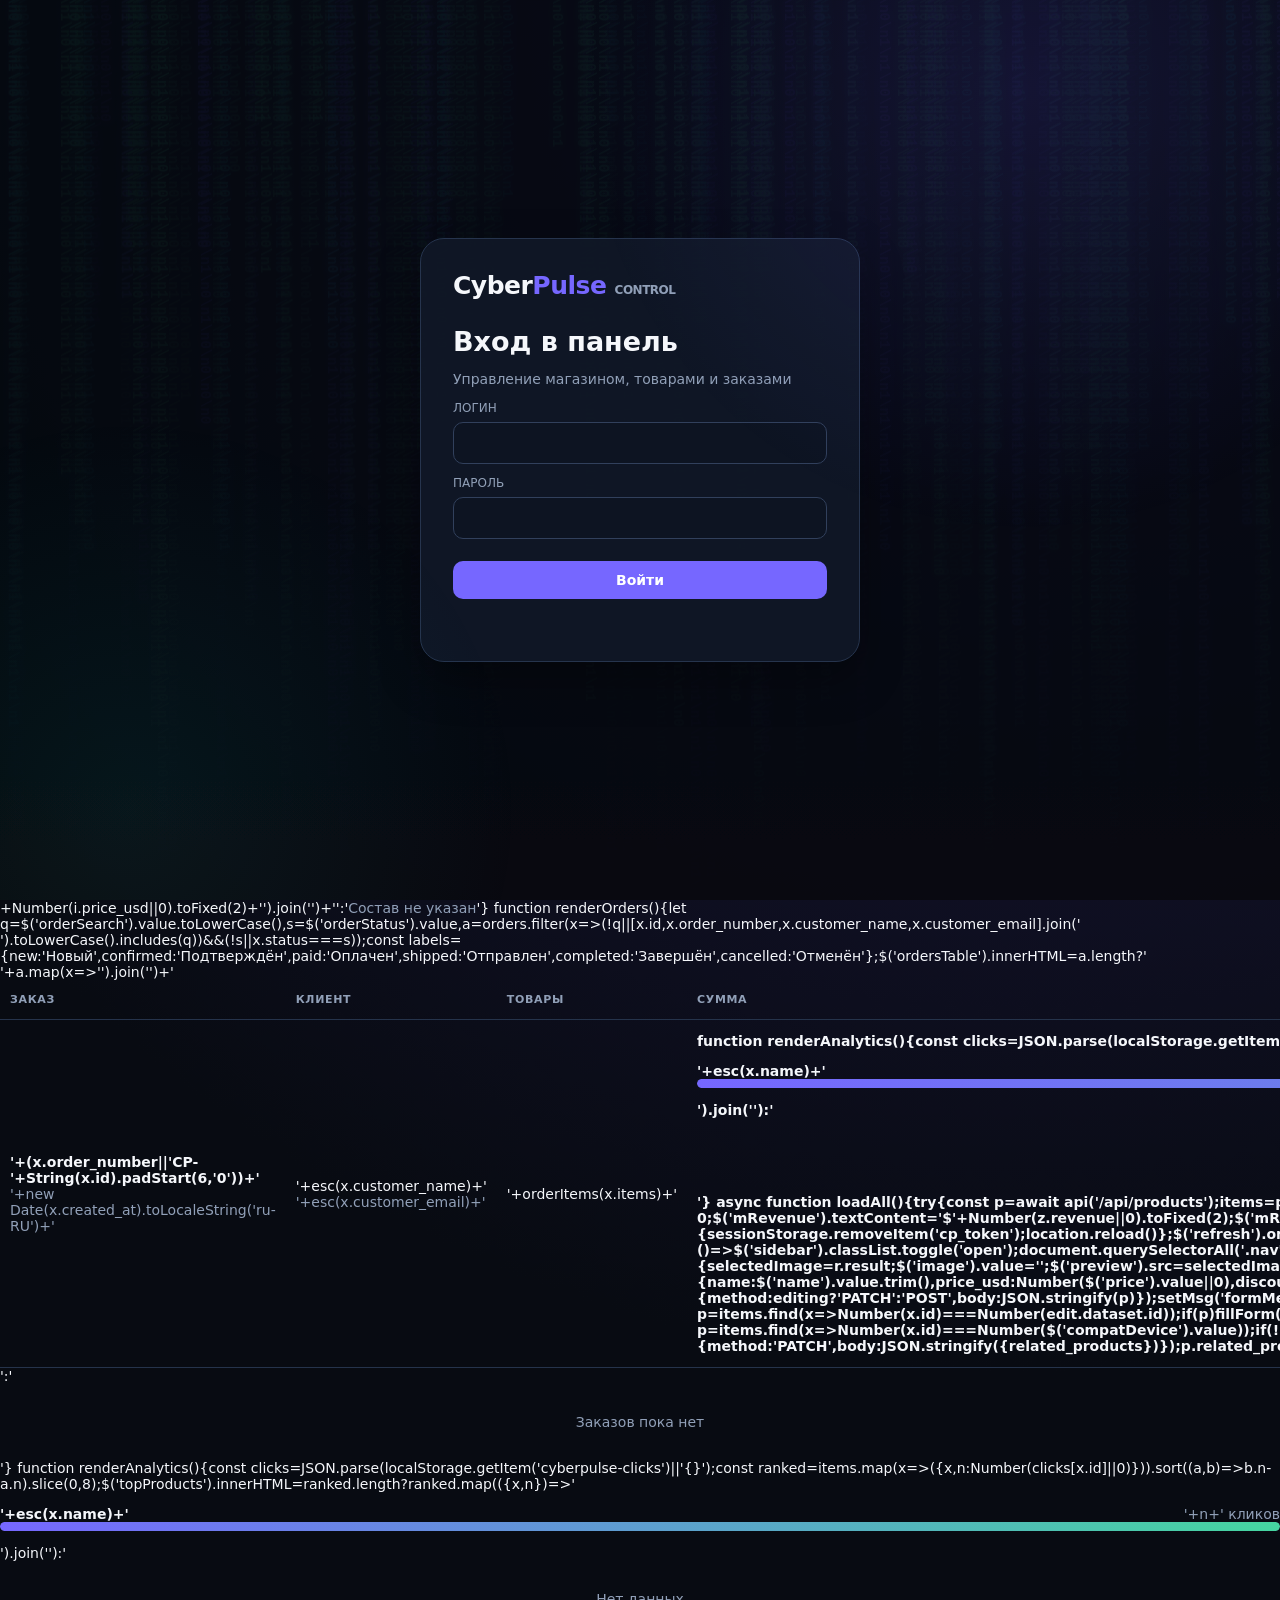
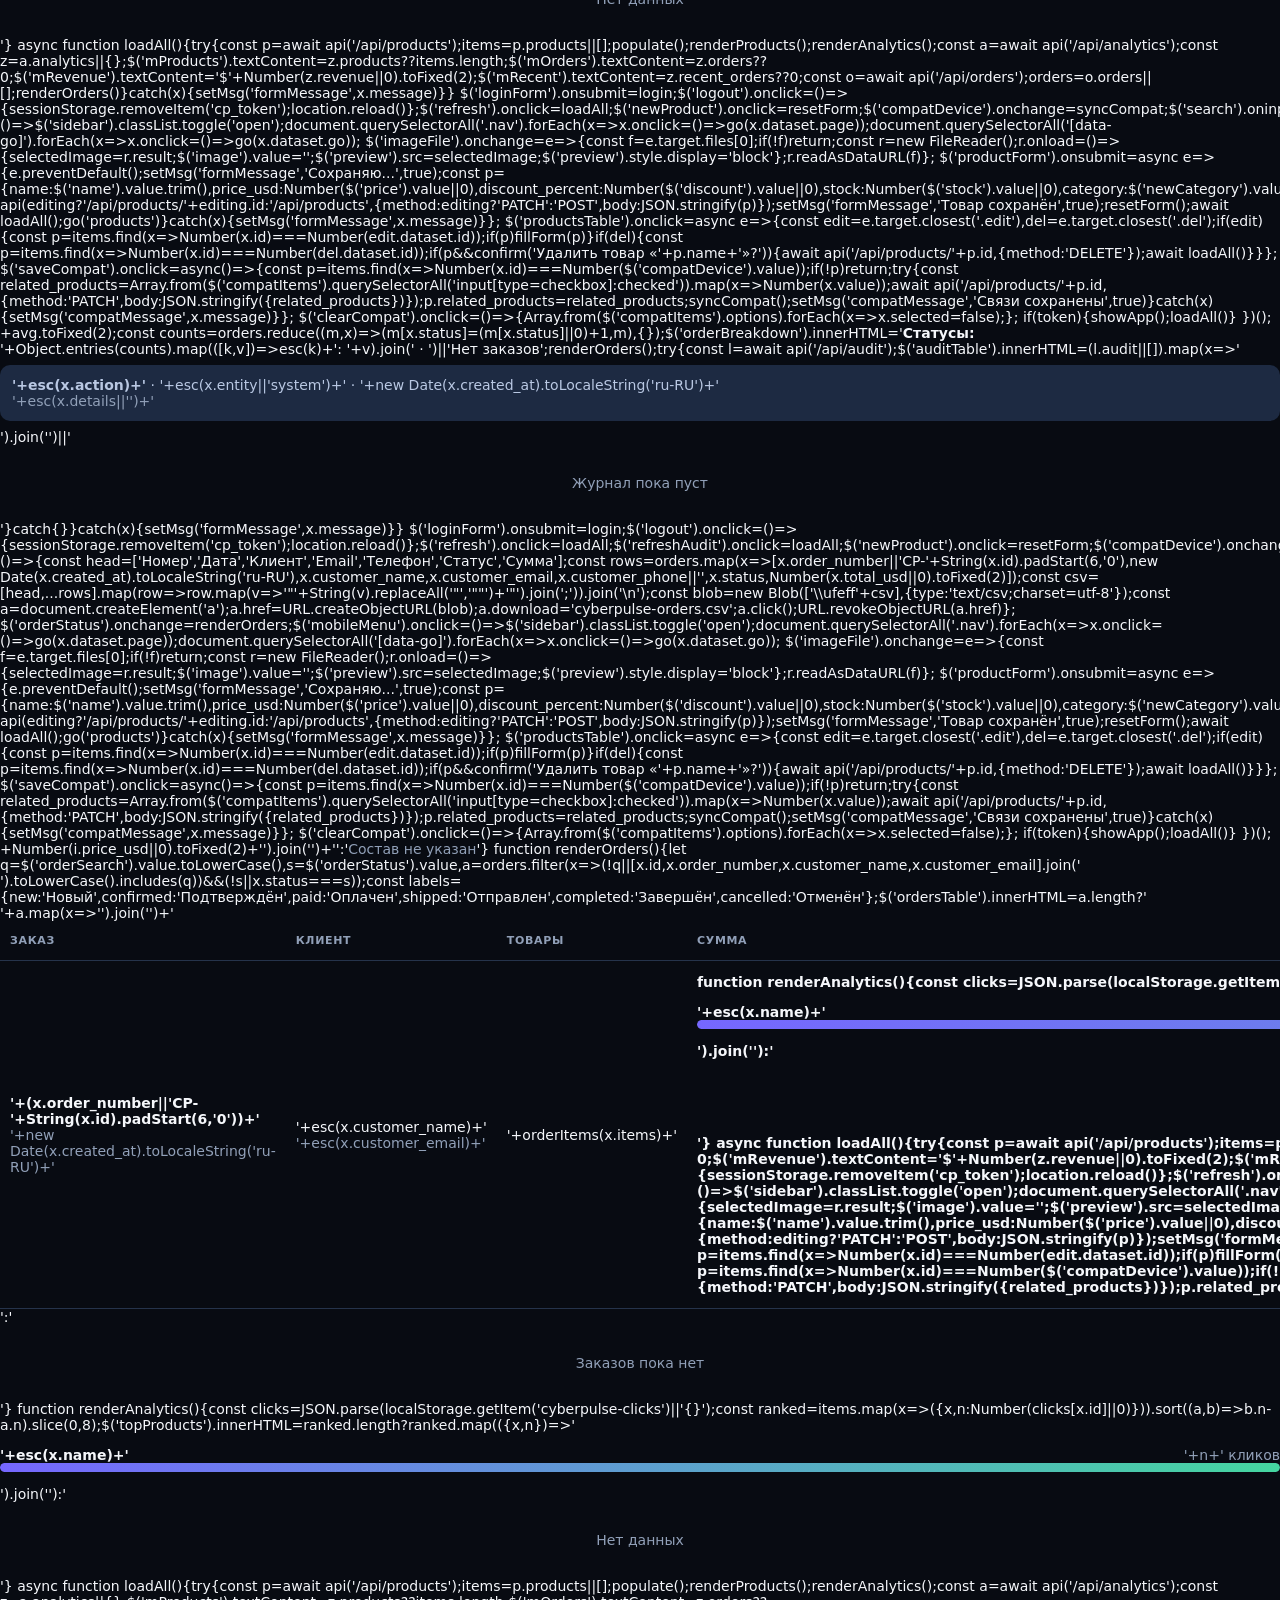
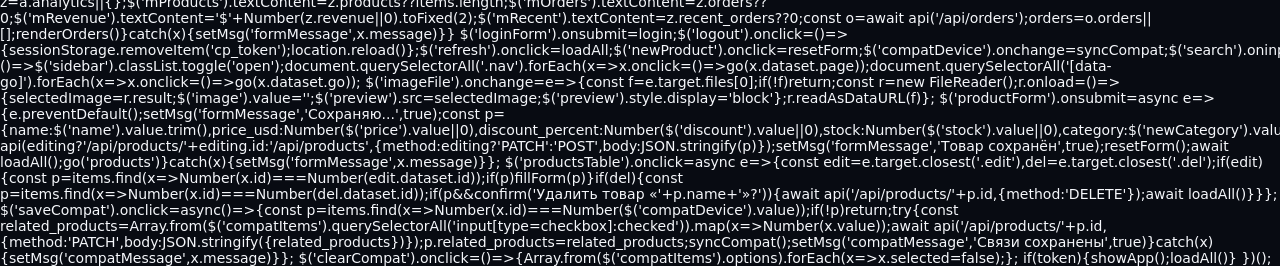
==== admin.html @ d388c34c "Add order analytics to admin dashboard" ====
<!doctype html>
<html lang="ru"><head><meta charset="utf-8"><meta name="viewport" content="width=device-width,initial-scale=1"><title>CyberPulse — панель управления</title>
<style>.modal{position:fixed;inset:0;background:#0009;display:grid;place-items:center;padding:20px;z-index:50}.modal.hidden{display:none}.modal-card{width:min(680px,100%);max-height:90vh;overflow:auto;background:var(--panel);border:1px solid var(--line);border-radius:18px;padding:24px;box-shadow:var(--shadow)}.modal-close{float:right;background:var(--panel2);color:var(--text);padding:9px 14px;border-radius:9px}.detail-grid{display:grid;grid-template-columns:repeat(2,minmax(0,1fr));gap:12px}.detail-box{background:var(--panel2);padding:12px;border-radius:10px}.detail-box small{display:block;color:var(--muted);margin-bottom:4px}@media(max-width:600px){.detail-grid{grid-template-columns:1fr}}
:root{--bg:#080b12;--panel:#111827;--panel2:#172136;--line:#26344d;--text:#f5f7fb;--muted:#91a0b8;--brand:#7667ff;--green:#41d39b;--red:#ff647c;--shadow:0 18px 45px #0005}
*{box-sizing:border-box}body{margin:0;background:radial-gradient(circle at 80% 0,#1c1740 0,#080b12 38%);color:var(--text);font:14px Inter,system-ui,Arial,sans-serif}button,input,select,textarea{font:inherit}button{cursor:pointer;border:0}.hidden{display:none!important}.muted{color:var(--muted)}
.login{min-height:100vh;display:grid;place-items:center;padding:20px}.login-card{width:min(440px,100%);background:#111827eF;border:1px solid var(--line);border-radius:24px;padding:32px;box-shadow:var(--shadow)}.brand{font-size:25px;font-weight:800;letter-spacing:-.5px}.brand span{color:var(--brand)}.login-card h1{margin:26px 0 8px;font-size:27px}.field{display:grid;gap:7px;margin:12px 0}.field label{font-size:12px;color:var(--muted)}input,select,textarea{width:100%;background:#0d1422;color:var(--text);border:1px solid #31405c;border-radius:10px;padding:12px;outline:0}textarea{min-height:110px;resize:vertical}input:focus,select:focus,textarea:focus{border-color:var(--brand);box-shadow:0 0 0 3px #7667ff22}.btn{padding:11px 15px;border-radius:10px;background:var(--brand);color:#fff;font-weight:700}.btn.secondary{background:#26344d}.btn.danger{background:#7a2941}.btn.success{background:#18734f}.error{color:#ff9aaa;min-height:22px;margin-top:8px}
.app{display:flex;min-height:100vh}.sidebar{width:250px;background:#0c121e;border-right:1px solid var(--line);padding:22px 14px;position:fixed;inset:0 auto 0 0;z-index:10}.side-brand{padding:5px 12px 25px}.side-nav{display:grid;gap:6px}.nav{width:100%;text-align:left;padding:12px 14px;border-radius:10px;background:transparent;color:#aab6c9}.nav:hover,.nav.active{background:#25214d;color:#fff}.nav small{display:block;color:#71809a;margin-top:2px}.side-bottom{position:absolute;bottom:20px;left:14px;right:14px}.content{margin-left:250px;width:calc(100% - 250px);padding:28px;max-width:1600px}.topbar{display:flex;justify-content:space-between;align-items:center;gap:15px;margin-bottom:25px}.topbar h1{margin:0;font-size:28px}.topbar p{margin:5px 0 0;color:var(--muted)}.section{display:none}.section.active{display:block}.cards{display:grid;grid-template-columns:repeat(4,1fr);gap:14px}.stat{background:linear-gradient(145deg,#172136,#111827);border:1px solid var(--line);border-radius:16px;padding:18px}.stat .label{color:var(--muted)}.stat strong{display:block;font-size:29px;margin-top:8px}.stat .accent{color:var(--brand)}.layout{display:grid;grid-template-columns:1.4fr 1fr;gap:16px;margin-top:16px}.card{background:#111827dd;border:1px solid var(--line);border-radius:16px;padding:20px;box-shadow:0 10px 30px #0002}.card h2{font-size:18px;margin:0 0 16px}.toolbar{display:flex;gap:10px;align-items:center;flex-wrap:wrap;margin-bottom:16px}.toolbar input{max-width:310px}.toolbar select{width:auto}.toolbar .grow{flex:1}.table-wrap{overflow:auto}.table{width:100%;border-collapse:collapse;min-width:650px}.table th,.table td{text-align:left;padding:13px 10px;border-bottom:1px solid #25334b;vertical-align:middle}.table th{font-size:11px;color:var(--muted);text-transform:uppercase;letter-spacing:.06em}.product-mini{display:flex;gap:11px;align-items:center}.product-mini img{width:45px;height:45px;object-fit:cover;border-radius:9px;background:#0c121e}.pill{display:inline-flex;padding:4px 9px;border-radius:20px;background:#273653;color:#b9c8e3;font-size:12px}.pill.green{background:#164c3b;color:#8de4bd}.pill.red{background:#54263a;color:#ff9aaa}.actions{display:flex;gap:7px;flex-wrap:wrap}.form-grid{display:grid;grid-template-columns:repeat(2,1fr);gap:14px}.form-grid .wide{grid-column:1/-1}.drop{border:1px dashed #53627f;border-radius:12px;padding:14px;color:var(--muted)}.drop img{display:block;max-width:150px;max-height:100px;margin-top:10px;border-radius:8px}.multi{min-height:190px}.notice{padding:12px;border-radius:10px;background:#1d2a42;color:#b9c8e3;margin:12px 0}.message{min-height:22px;margin-top:10px}.bar{height:9px;background:#202e45;border-radius:10px;overflow:hidden}.bar i{display:block;height:100%;background:linear-gradient(90deg,var(--brand),#45d6a0);border-radius:inherit}.empty{text-align:center;color:var(--muted);padding:30px}.mobile-menu{display:none}
@media(max-width:1050px){.cards{grid-template-columns:repeat(2,1fr)}.layout{grid-template-columns:1fr}}
@media(max-width:700px){.sidebar{transform:translateX(-100%);transition:.2s}.sidebar.open{transform:none}.content{margin:0;width:100%;padding:16px}.mobile-menu{display:block}.topbar{align-items:flex-start}.topbar h1{font-size:22px}.cards{grid-template-columns:1fr 1fr}.form-grid{grid-template-columns:1fr}.form-grid .wide{grid-column:auto}.card{padding:15px}.toolbar input{max-width:none;flex:1}.side-bottom{position:static;margin-top:20px}}
.compat-checklist{display:grid;gap:8px;max-height:280px;overflow:auto;padding:10px;border:1px solid rgba(255,255,255,.12);border-radius:12px;background:#0d1220}.compat-option{display:flex;gap:10px;align-items:center;padding:10px;border-radius:8px;cursor:pointer;color:#dbe5f5}.compat-option:hover{background:rgba(108,99,255,.14)}.compat-option input{width:17px;height:17px;accent-color:#6c63ff}@keyframes cpPulse{0%,100%{box-shadow:0 0 0 rgba(108,99,255,0)}50%{box-shadow:0 0 28px rgba(108,99,255,.16)}}body:before{content:'';position:fixed;inset:0;pointer-events:none;background:radial-gradient(circle at 80% 10%,rgba(108,99,255,.12),transparent 34%),radial-gradient(circle at 10% 90%,rgba(38,208,206,.07),transparent 28%);animation:cpPulse 6s ease-in-out infinite}.card{transition:transform .25s ease,box-shadow .25s ease}.card:hover{transform:translateY(-2px);box-shadow:0 14px 34px rgba(0,0,0,.22)} .order-items{margin:0;padding:0;list-style:none;min-width:210px}.order-items li{display:flex;justify-content:space-between;gap:12px;padding:4px 0;border-bottom:1px solid var(--line)}.order-items li:last-child{border-bottom:0}.order-items span{white-space:nowrap;color:var(--muted)}@media(max-width:720px){.order-items{min-width:150px}.table{font-size:12px}.table-wrap{overflow-x:auto}}\n .stock{margin-top:5px;color:var(--green);font-size:12px}.stock-low{color:var(--red);font-weight:700}@media(max-width:720px){.table-wrap{overflow-x:auto}}\n</style><style id="cyberpulse-binary-style">.binary-rain{position:fixed;inset:0;z-index:-1;overflow:hidden;pointer-events:none;opacity:.22;background:#070910}.binary-column{position:absolute;top:-35vh;color:#4dff9b;font:600 14px/1.45 ui-monospace,SFMono-Regular,Consolas,monospace;white-space:pre;writing-mode:vertical-rl;text-shadow:0 0 8px rgba(77,255,155,.75);animation:binaryFall linear infinite;will-change:transform}.binary-column:nth-child(3n){color:#6c63ff;text-shadow:0 0 8px rgba(108,99,255,.7)}.binary-column:nth-child(5n){color:#25d9d0}.binary-rain:after{content:"";position:absolute;inset:0;background:linear-gradient(180deg,rgba(7,9,16,.1),rgba(7,9,16,.72) 80%,#0a0a0f)}@keyframes binaryFall{from{transform:translateY(-20vh)}to{transform:translateY(145vh)}}@media(prefers-reduced-motion:reduce){.binary-column{animation:none;top:10vh;opacity:.08}}@media(max-width:600px){.binary-column{font-size:10px;opacity:.55}}</style></head><body>
<div id="loginView" class="login"><div class="login-card"><div class="brand">Cyber<span>Pulse</span> <span style="font-size:12px;color:var(--muted)">CONTROL</span></div><h1>Вход в панель</h1><p class="muted">Управление магазином, товарами и заказами</p><form id="loginForm"><div class="field"><label>ЛОГИН</label><input id="login" autocomplete="username" required></div><div class="field"><label>ПАРОЛЬ</label><input id="password" type="password" autocomplete="current-password" required></div><button class="btn" style="width:100%;margin-top:10px">Войти</button><div id="loginError" class="error"></div></form></div></div>
<div id="app" class="app hidden"><aside id="sidebar" class="sidebar"><div class="side-brand"><div class="brand">Cyber<span>Pulse</span></div><small class="muted">Центр управления</small></div><nav class="side-nav">
<button class="nav active" data-page="dashboard">Обзор<small>Аналитика магазина</small></button>
<button class="nav" data-page="products">Товары<small>Каталог и цены</small></button>
<button class="nav" data-page="editor">Добавить товар<small>Создание и фото</small></button>
<button class="nav" data-page="compatibility">Совместимость<small>Модули и прошивки</small></button>
<button class="nav" data-page="orders">Заказы<small>Клиенты и статусы</small></button><button class="nav" data-page="audit">Журнал действий<small>История изменений</small></button>
<button class="nav" data-page="settings">Настройки<small>Параметры магазина</small></button>
</nav><div class="side-bottom"><button id="logout" class="btn secondary" style="width:100%">Выйти</button></div></aside>
<main class="content"><div class="topbar"><div><button id="mobileMenu" class="btn secondary mobile-menu">Меню</button><h1 id="pageTitle" style="display:inline-block;margin-left:10px">Обзор</h1><p id="pageSubtitle">Состояние магазина и ключевые показатели</p></div><button id="refresh" class="btn secondary">Обновить</button></div>
<section id="dashboard" class="section active"><div class="cards"><div class="stat"><div class="label">Активных товаров</div><strong id="mProducts">—</strong></div><div class="stat"><div class="label">Заказов</div><strong id="mOrders">—</strong></div><div class="stat"><div class="label">Выручка</div><strong class="accent" id="mRevenue">—</strong></div><div class="stat"><div class="label">Заказы за 30 дней</div><strong id="mRecent">—</strong></div><div class="stat"><div class="label">Средний чек</div><strong id="mAverage">—</strong></div></div><div class="layout"><div class="card"><h2>Популярные товары</h2><div id="topProducts"></div><div id="orderBreakdown" class="notice" style="margin-top:16px">Статусы заказов загрузятся после обновления.</div></div><div class="card"><h2>Быстрые действия</h2><div class="actions"><button class="btn" data-go="editor">Добавить товар</button><button class="btn secondary" data-go="orders">Открыть заказы</button><button class="btn secondary" data-go="compatibility">Настроить совместимость</button></div><div class="notice">Совет: после изменения товара обновите витрину через Ctrl + F5.</div></div></div></section>
<section id="products" class="section"><div class="card"><div class="toolbar"><input id="search" placeholder="Поиск товаров..."><select id="filterCategory"><option value="">Все категории</option></select><select id="stockFilter"><option value="">Все остатки</option><option value="low">Требуют пополнения</option></select><select id="sort"><option value="new">Новые</option><option value="name">По названию</option><option value="priceAsc">Цена ниже</option><option value="priceDesc">Цена выше</option></select><span class="grow"></span><button class="btn" data-go="editor">Добавить</button></div><div id="productsTable"></div></div></section>
<section id="editor" class="section"><div class="card"><h2 id="editorTitle">Новый товар</h2><form id="productForm"><div class="form-grid"><div class="field"><label>НАЗВАНИЕ *</label><input id="name" required placeholder="Например, Flipper Zero"></div><div class="field"><label>ЦЕНА USD *</label><input id="price" type="number" min="0" step=".01" required></div><div class="field"><label>СКИДКА, %</label><input id="discount" type="number" min="0" max="100" value="0"></div><div class="field"><label>ОСТАТОК</label><input id="stock" type="number" min="0" value="0"></div><div class="field"><label>КАТЕГОРИЯ</label><select id="category"></select></div><div class="field"><label>ИЛИ НОВАЯ КАТЕГОРИЯ</label><input id="newCategory" placeholder="Новая категория"></div><div class="field wide"><label>ОПИСАНИЕ</label><textarea id="description" placeholder="Понятное описание товара для клиента"></textarea></div><div class="field wide"><label>ФОТО</label><div class="drop"><input id="imageFile" type="file" accept="image/*"><input id="image" placeholder="Или вставьте ссылку на фото" style="margin-top:9px"><img id="preview"></div></div></div><div class="actions" style="margin-top:16px"><button class="btn">Сохранить товар</button><button type="button" id="newProduct" class="btn secondary">Очистить</button></div><div id="formMessage" class="message"></div></form></div></section>
<section id="compatibility" class="section"><div class="layout"><div class="card"><h2>Связать устройство с дополнениями</h2><p class="muted">Выберите основное устройство, затем отметьте товары, которые будут предложены клиенту.</p><div class="field"><label>ОСНОВНОЕ УСТРОЙСТВО</label><select id="compatDevice"></select></div><div class="field"><label>СОВМЕСТИМЫЕ МОДУЛИ, ПРОШИВКИ И АКСЕССУАРЫ</label><div id="compatItems" class="compat-checklist"></div></div><div class="actions"><button id="saveCompat" class="btn">Сохранить связи</button><button id="clearCompat" class="btn secondary">Очистить</button></div><div id="compatMessage" class="message"></div><div id="compatList" class="notice" style="margin-top:12px"></div></div><div class="card"><h2>Как это работает</h2><div class="notice">Связанные товары появятся в карточке устройства выше кнопок покупки.</div><p class="muted">Можно выбрать несколько позиций. Чтобы выбрать несколько строк на компьютере, удерживайте Ctrl. На телефоне используйте стандартный выбор списка.</p></div></div></section>
<section id="orders" class="section"><div class="card"><div class="toolbar"><input id="orderSearch" placeholder="Поиск по клиенту или номеру"><button class="btn secondary" id="exportOrders" type="button">Экспорт CSV</button><select id="orderStatus"><option value="">Все статусы</option><option>new</option><option>confirmed</option><option>paid</option><option>shipped</option><option>completed</option><option>cancelled</option></select></div><div id="ordersTable"></div></div></section>
<div id="orderModal" class="modal hidden"><div class="modal-card"><button id="closeOrderModal" class="modal-close" type="button">Закрыть</button><h2>Детали заказа</h2><div id="orderDetails"></div></div></div><section id="audit" class="section"><div class="card"><div class="toolbar"><button class="btn secondary" id="refreshAudit" type="button">Обновить журнал</button></div><div id="auditTable"><div class="empty">Загрузка журнала...</div></div></div></section><section id="settings" class="section"><div class="card"><h2>Настройки магазина</h2><div class="notice">Основные секреты, Telegram и доступ к базе данных хранятся в переменных Railway и не отображаются в браузере.</div><div class="field"><label>Ссылка на витрину</label><input readonly value="https://cyberpulse-production-6483.up.railway.app/"></div><div class="field"><label>Администратор Telegram</label><input readonly value="@TENOR870"></div><p class="muted">Для изменения токена бота или Telegram-топиков используйте Variables в Railway.</p></div></section>
</main></div>
<script>
(()=>{const SESSION_IDLE_LIMIT=30*60*1000;let lastActivity=Date.now();['click','keydown','mousemove','touchstart'].forEach(e=>document.addEventListener(e,()=>{lastActivity=Date.now()},{passive:true}));setInterval(()=>{if(token&&Date.now()-lastActivity>SESSION_IDLE_LIMIT){sessionStorage.removeItem('cp_token');location.reload()}},60000);const API='https://cyberpulse-api-production.up.railway.app';let token=sessionStorage.getItem('cp_token')||'',items=[],orders=[],editing=null,selectedImage='';const $=id=>document.getElementById(id),esc=x=>String(x??'').replace(/[&<>"']/g,c=>({'&':'&amp;','<':'&lt;','>':'&gt;','"':'&quot;',"'":'&#39;'}[c]));
function setMsg(id,t,ok=false){const e=$(id);if(e){e.textContent=t;e.style.color=ok?'var(--green)':'var(--red)'}}
async function api(path,opt={}){const r=await fetch(API+path,{credentials:'include',...opt,headers:{'Content-Type':'application/json',...(opt.headers||{}),...(token?{Authorization:'Bearer '+token}:{})}});const d=await r.json().catch(()=>({}));if(!r.ok)throw Error(d.error||'Ошибка сервера');return d}
async function login(e){e.preventDefault();setMsg('loginError','');try{const d=await api('/api/login',{method:'POST',body:JSON.stringify({login:$('login').value.trim(),password:$('password').value})});token=d.token;sessionStorage.setItem('cp_token',token);showApp();await loadAll()}catch(x){setMsg('loginError',x.message)}}
function showApp(){$('loginView').classList.add('hidden');$('app').classList.remove('hidden')}
function go(page){document.querySelectorAll('.section').forEach(x=>x.classList.toggle('active',x.id===page));document.querySelectorAll('.nav').forEach(x=>x.classList.toggle('active',x.dataset.page===page));const titles={dashboard:['Обзор','Состояние магазина и ключевые показатели'],products:['Товары','Каталог, цены, остатки и редактирование'],editor:['Добавить товар','Создание товара с фото и описанием'],compatibility:['Совместимость','Модули, прошивки и аксессуары для устройств'],orders:['Заказы','Покупатели, состав заказа и статусы'],audit:['Журнал действий','История изменений в панели'],settings:['Настройки','Параметры магазина']};$('pageTitle').textContent=titles[page][0];$('pageSubtitle').textContent=titles[page][1];$('sidebar').classList.remove('open')}
function resetForm(){editing=null;selectedImage='';$('editorTitle').textContent='Новый товар';['name','price','discount','stock','newCategory','image','description'].forEach(id=>$(id).value='');$('category').value='';$('imageFile').value='';$('preview').removeAttribute('src');$('preview').style.display='none';setMsg('formMessage','')}
function fillForm(p){editing=p;$('editorTitle').textContent='Редактирование: '+p.name;$('name').value=p.name||'';$('price').value=p.price_usd||0;$('discount').value=p.discount_percent||0;$('stock').value=p.stock||0;$('category').value=p.category||'';$('newCategory').value='';$('image').value=p.image_url||'';$('description').value=p.description||'';selectedImage=p.image_url||'';if(selectedImage){$('preview').src=selectedImage;$('preview').style.display='block'}go('editor');window.scrollTo({top:0,behavior:'smooth'})}
function populate(){const cats=[...new Set(items.map(x=>x.category).filter(Boolean))].sort();$('filterCategory').innerHTML='<option value="">Все категории</option>'+cats.map(x=>'<option>'+esc(x)+'</option>').join('');$('category').innerHTML='<option value="">Выберите категорию</option>'+cats.map(x=>'<option value="'+esc(x)+'">'+esc(x)+'</option>').join('');const dev=items.filter(x=>['devices','computers'].includes(String(x.category)));$('compatDevice').innerHTML=dev.map(x=>'<option value="'+x.id+'">'+esc(x.name)+'</option>').join('');$('compatItems').innerHTML=items.filter(x=>!dev.includes(x)).map(x=>'<label class="compat-option"><input type="checkbox" value="'+x.id+'"><span>'+esc(x.name)+' — '+esc(x.category||'товар')+'</span></label>').join('');syncCompat()}
function syncCompat(){const p=items.find(x=>Number(x.id)===Number($('compatDevice').value));let raw=p?.related_products||[];if(typeof raw==='string'){try{raw=JSON.parse(raw)}catch(_){raw=[]}}const ids=new Set(Array.isArray(raw)?raw.map(Number):[]);const opts=Array.from($('compatItems').querySelectorAll('input[type=checkbox]'));opts.forEach(x=>x.checked=ids.has(Number(x.value)));const names=opts.filter(x=>x.checked).map(x=>x.parentElement.textContent.trim());$('compatList').innerHTML='<strong>Добавленные совместимости:</strong> '+(names.length?names.map(esc).join(', '):'пока нет')}
function renderProducts(){let q=$('search').value.toLowerCase(),cat=$('filterCategory').value,s=$('sort').value,stockFilter=$('stockFilter').value,a=items.filter(x=>(!q||[x.name,x.description,x.category].join(' ').toLowerCase().includes(q))&&(!cat||x.category===cat)&&(!stockFilter||Number(x.stock||0)<=2));a.sort((x,y)=>s==='name'?String(x.name).localeCompare(String(y.name)):s==='priceAsc'?x.price_usd-y.price_usd:s==='priceDesc'?y.price_usd-x.price_usd:y.id-x.id);$('productsTable').innerHTML=a.length?'<div class="table-wrap"><table class="table"><thead><tr><th>Товар</th><th>Категория</th><th>Цена</th><th>Действия</th></tr></thead><tbody>'+a.map(x=>'<tr><td><div class="product-mini"><img src="'+esc(x.image_url)+'"><div><b>'+esc(x.name)+'</b><div class="muted">'+esc((x.description||'').slice(0,60))+'</div></div></div></td><td><span class="pill">'+esc(x.category)+'</span></td><td><b>$'+Number(x.price_usd||0).toFixed(2)+'</b><div class="muted">Скидка '+Number(x.discount_percent||0)+'%</div><div class="stock '+(Number(x.stock||0)<=2?'stock-low':'')+'">Остаток: '+Number(x.stock||0)+(Number(x.stock||0)<=2?' — нужно пополнить':'')+'</div></td><td><div class="actions"><button class="btn secondary edit" data-id="'+x.id+'">Изменить</button><button class="btn danger del" data-id="'+x.id+'">Удалить</button></div></td></tr>').join('')+'</tbody></table></div>':'<div class="empty">Товары не найдены</div>'}
function orderItems(value){let list=[];try{list=Array.isArray(value)?value:JSON.parse(value||'[]')}catch{list=[]}return Array.isArray(list)&&list.length?'<ul class="order-items">'+list.map(i=>'<li><b>'+esc(i.name||'Товар')+'</b><span>'+Number(i.quantity||1)+' × $'+Number(i.price_usd||0).toFixed(2)+'</span></li>').join('')+'</ul>':'<span class="muted">Состав не указан</span>'}
function renderOrders(){let q=$('orderSearch').value.toLowerCase(),s=$('orderStatus').value,a=orders.filter(x=>(!q||[x.id,x.order_number,x.customer_name,x.customer_email].join(' ').toLowerCase().includes(q))&&(!s||x.status===s));const labels={new:'Новый',confirmed:'Подтверждён',paid:'Оплачен',shipped:'Отправлен',completed:'Завершён',cancelled:'Отменён'};$('ordersTable').innerHTML=a.length?'<div class="table-wrap"><table class="table"><thead><tr><th>Заказ</th><th>Клиент</th><th>Товары</th><th>Сумма</th><th>Статус</th></tr></thead><tbody>'+a.map(x=>'<tr class="order-row" data-id="'+x.id+'"><td><b>'+(x.order_number||'CP-'+String(x.id).padStart(6,'0'))+'</b><div class="muted">'+new Date(x.created_at).toLocaleString('ru-RU')+'</div></td><td>'+esc(x.customer_name)+'<div class="muted">'+esc(x.customer_email)+'</div></td><td>'+orderItems(x.items)+'</td><td><b>$'+Number(x.total_usd||0).toFixed(2)+'</b></td><td><select class="status" data-id="'+x.id+'">'+Object.entries(labels).map(([v,label])=>'<option value="'+v+'" '+(x.status===v?'selected':'')+'>'+label+'</option>').join('')+'</select></td></tr>').join('')+'</tbody></table></div>':'<div class="empty">Заказов пока нет</div>'}
function renderAnalytics(){const clicks=JSON.parse(localStorage.getItem('cyberpulse-clicks')||'{}');const ranked=items.map(x=>({x,n:Number(clicks[x.id]||0)})).sort((a,b)=>b.n-a.n).slice(0,8);$('topProducts').innerHTML=ranked.length?ranked.map(({x,n})=>'<div style="margin:14px 0"><div style="display:flex;justify-content:space-between"><b>'+esc(x.name)+'</b><span class="muted">'+n+' кликов</span></div><div class="bar"><i style="width:'+Math.min(100,n?Math.max(8,n/Math.max(1,ranked[0].n)*100):0)+'%"></i></div></div>').join(''):'<div class="empty">Нет данных</div>'}
async function loadAll(){try{const p=await api('/api/products');items=p.products||[];populate();renderProducts();renderAnalytics();const a=await api('/api/analytics');const z=a.analytics||{};$('mProducts').textContent=z.products??items.length;$('mOrders').textContent=z.orders??0;$('mRevenue').textContent='$'+Number(z.revenue||0).toFixed(2);$('mRecent').textContent=z.recent_orders??0;const o=await api('/api/orders');orders=o.orders||[];const avg=orders.length?orders.reduce((sum,x)=>sum+Number(x.total_usd||0),0)/orders.length:0;$('mAverage').textContent='try{const l=await api('/api/audit');$('auditTable').innerHTML=(l.audit||[]).map(x=>'<div class="notice" style="margin:8px 0"><b>'+esc(x.action)+'</b> · '+esc(x.entity||'system')+' · '+new Date(x.created_at).toLocaleString('ru-RU')+'<div class="muted">'+esc(x.details||'')+'</div></div>').join('')||'<div class="empty">Журнал пока пуст</div>'}catch{}}catch(x){setMsg('formMessage',x.message)}}
$('loginForm').onsubmit=login;$('logout').onclick=()=>{sessionStorage.removeItem('cp_token');location.reload()};$('refresh').onclick=loadAll;$('refreshAudit').onclick=loadAll;$('newProduct').onclick=resetForm;$('compatDevice').onchange=syncCompat;$('search').oninput=renderProducts;$('filterCategory').onchange=renderProducts;$('stockFilter').onchange=renderProducts;$('sort').onchange=renderProducts;$('orderSearch').oninput=renderOrders;$('exportOrders').onclick=()=>{const head=['Номер','Дата','Клиент','Email','Телефон','Статус','Сумма'];const rows=orders.map(x=>[x.order_number||'CP-'+String(x.id).padStart(6,'0'),new Date(x.created_at).toLocaleString('ru-RU'),x.customer_name,x.customer_email,x.customer_phone||'',x.status,Number(x.total_usd||0).toFixed(2)]);const csv=[head,...rows].map(row=>row.map(v=>'"'+String(v).replaceAll('"','""')+'"').join(';')).join('\n');const blob=new Blob(['\\ufeff'+csv],{type:'text/csv;charset=utf-8'});const a=document.createElement('a');a.href=URL.createObjectURL(blob);a.download='cyberpulse-orders.csv';a.click();URL.revokeObjectURL(a.href)};
$('orderStatus').onchange=renderOrders;$('mobileMenu').onclick=()=>$('sidebar').classList.toggle('open');document.querySelectorAll('.nav').forEach(x=>x.onclick=()=>go(x.dataset.page));document.querySelectorAll('[data-go]').forEach(x=>x.onclick=()=>go(x.dataset.go));
$('imageFile').onchange=e=>{const f=e.target.files[0];if(!f)return;const r=new FileReader();r.onload=()=>{selectedImage=r.result;$('image').value='';$('preview').src=selectedImage;$('preview').style.display='block'};r.readAsDataURL(f)};
$('productForm').onsubmit=async e=>{e.preventDefault();setMsg('formMessage','Сохраняю...',true);const p={name:$('name').value.trim(),price_usd:Number($('price').value||0),discount_percent:Number($('discount').value||0),stock:Number($('stock').value||0),category:$('newCategory').value.trim()||$('category').value||'devices',image_url:selectedImage||$('image').value.trim(),description:$('description').value.trim()};try{await api(editing?'/api/products/'+editing.id:'/api/products',{method:editing?'PATCH':'POST',body:JSON.stringify(p)});setMsg('formMessage','Товар сохранён',true);resetForm();await loadAll();go('products')}catch(x){setMsg('formMessage',x.message)}};
$('productsTable').onclick=async e=>{const edit=e.target.closest('.edit'),del=e.target.closest('.del');if(edit){const p=items.find(x=>Number(x.id)===Number(edit.dataset.id));if(p)fillForm(p)}if(del){const p=items.find(x=>Number(x.id)===Number(del.dataset.id));if(p&&confirm('Удалить товар «'+p.name+'»?')){await api('/api/products/'+p.id,{method:'DELETE'});await loadAll()}}};
$('saveCompat').onclick=async()=>{const p=items.find(x=>Number(x.id)===Number($('compatDevice').value));if(!p)return;try{const related_products=Array.from($('compatItems').querySelectorAll('input[type=checkbox]:checked')).map(x=>Number(x.value));await api('/api/products/'+p.id,{method:'PATCH',body:JSON.stringify({related_products})});p.related_products=related_products;syncCompat();setMsg('compatMessage','Связи сохранены',true)}catch(x){setMsg('compatMessage',x.message)}};
$('clearCompat').onclick=()=>{Array.from($('compatItems').options).forEach(x=>x.selected=false);};
if(token){showApp();loadAll()}
})();</script><div class="binary-rain" aria-hidden="true"></div><script>(function(){const root=document.querySelector('.binary-rain');if(!root)return;const count=window.innerWidth<600?14:28;for(let i=0;i<count;i++){const el=document.createElement('span');el.className='binary-column';el.textContent=Array.from({length:Math.floor(18+Math.random()*34)},()=>Math.random()>.5?'1':'0').join('\\n');el.style.left=(Math.random()*100)+'%';el.style.animationDuration=(13+Math.random()*19)+'s';el.style.animationDelay=(-Math.random()*22)+'s';el.style.opacity=(.25+Math.random()*.65).toFixed(2);root.appendChild(el)}})();</script></body></html>+Number(i.price_usd||0).toFixed(2)+'</span></li>').join('')+'</ul>':'<span class="muted">Состав не указан</span>'}
function renderOrders(){let q=$('orderSearch').value.toLowerCase(),s=$('orderStatus').value,a=orders.filter(x=>(!q||[x.id,x.order_number,x.customer_name,x.customer_email].join(' ').toLowerCase().includes(q))&&(!s||x.status===s));const labels={new:'Новый',confirmed:'Подтверждён',paid:'Оплачен',shipped:'Отправлен',completed:'Завершён',cancelled:'Отменён'};$('ordersTable').innerHTML=a.length?'<div class="table-wrap"><table class="table"><thead><tr><th>Заказ</th><th>Клиент</th><th>Товары</th><th>Сумма</th><th>Статус</th></tr></thead><tbody>'+a.map(x=>'<tr class="order-row" data-id="'+x.id+'"><td><b>'+(x.order_number||'CP-'+String(x.id).padStart(6,'0'))+'</b><div class="muted">'+new Date(x.created_at).toLocaleString('ru-RU')+'</div></td><td>'+esc(x.customer_name)+'<div class="muted">'+esc(x.customer_email)+'</div></td><td>'+orderItems(x.items)+'</td><td><b>function renderAnalytics(){const clicks=JSON.parse(localStorage.getItem('cyberpulse-clicks')||'{}');const ranked=items.map(x=>({x,n:Number(clicks[x.id]||0)})).sort((a,b)=>b.n-a.n).slice(0,8);$('topProducts').innerHTML=ranked.length?ranked.map(({x,n})=>'<div style="margin:14px 0"><div style="display:flex;justify-content:space-between"><b>'+esc(x.name)+'</b><span class="muted">'+n+' кликов</span></div><div class="bar"><i style="width:'+Math.min(100,n?Math.max(8,n/Math.max(1,ranked[0].n)*100):0)+'%"></i></div></div>').join(''):'<div class="empty">Нет данных</div>'}
async function loadAll(){try{const p=await api('/api/products');items=p.products||[];populate();renderProducts();renderAnalytics();const a=await api('/api/analytics');const z=a.analytics||{};$('mProducts').textContent=z.products??items.length;$('mOrders').textContent=z.orders??0;$('mRevenue').textContent='$'+Number(z.revenue||0).toFixed(2);$('mRecent').textContent=z.recent_orders??0;const o=await api('/api/orders');orders=o.orders||[];renderOrders()}catch(x){setMsg('formMessage',x.message)}}
$('loginForm').onsubmit=login;$('logout').onclick=()=>{sessionStorage.removeItem('cp_token');location.reload()};$('refresh').onclick=loadAll;$('newProduct').onclick=resetForm;$('compatDevice').onchange=syncCompat;$('search').oninput=renderProducts;$('filterCategory').onchange=renderProducts;$('sort').onchange=renderProducts;$('orderSearch').oninput=renderOrders;$('orderStatus').onchange=renderOrders;$('mobileMenu').onclick=()=>$('sidebar').classList.toggle('open');document.querySelectorAll('.nav').forEach(x=>x.onclick=()=>go(x.dataset.page));document.querySelectorAll('[data-go]').forEach(x=>x.onclick=()=>go(x.dataset.go));
$('imageFile').onchange=e=>{const f=e.target.files[0];if(!f)return;const r=new FileReader();r.onload=()=>{selectedImage=r.result;$('image').value='';$('preview').src=selectedImage;$('preview').style.display='block'};r.readAsDataURL(f)};
$('productForm').onsubmit=async e=>{e.preventDefault();setMsg('formMessage','Сохраняю...',true);const p={name:$('name').value.trim(),price_usd:Number($('price').value||0),discount_percent:Number($('discount').value||0),stock:Number($('stock').value||0),category:$('newCategory').value.trim()||$('category').value||'devices',image_url:selectedImage||$('image').value.trim(),description:$('description').value.trim()};try{await api(editing?'/api/products/'+editing.id:'/api/products',{method:editing?'PATCH':'POST',body:JSON.stringify(p)});setMsg('formMessage','Товар сохранён',true);resetForm();await loadAll();go('products')}catch(x){setMsg('formMessage',x.message)}};
$('productsTable').onclick=async e=>{const edit=e.target.closest('.edit'),del=e.target.closest('.del');if(edit){const p=items.find(x=>Number(x.id)===Number(edit.dataset.id));if(p)fillForm(p)}if(del){const p=items.find(x=>Number(x.id)===Number(del.dataset.id));if(p&&confirm('Удалить товар «'+p.name+'»?')){await api('/api/products/'+p.id,{method:'DELETE'});await loadAll()}}};
$('saveCompat').onclick=async()=>{const p=items.find(x=>Number(x.id)===Number($('compatDevice').value));if(!p)return;try{const related_products=Array.from($('compatItems').querySelectorAll('input[type=checkbox]:checked')).map(x=>Number(x.value));await api('/api/products/'+p.id,{method:'PATCH',body:JSON.stringify({related_products})});p.related_products=related_products;syncCompat();setMsg('compatMessage','Связи сохранены',true)}catch(x){setMsg('compatMessage',x.message)}};
$('clearCompat').onclick=()=>{Array.from($('compatItems').options).forEach(x=>x.selected=false);};
if(token){showApp();loadAll()}
})();</script><div class="binary-rain" aria-hidden="true"></div><script>(function(){const root=document.querySelector('.binary-rain');if(!root)return;const count=window.innerWidth<600?14:28;for(let i=0;i<count;i++){const el=document.createElement('span');el.className='binary-column';el.textContent=Array.from({length:Math.floor(18+Math.random()*34)},()=>Math.random()>.5?'1':'0').join('\\n');el.style.left=(Math.random()*100)+'%';el.style.animationDuration=(13+Math.random()*19)+'s';el.style.animationDelay=(-Math.random()*22)+'s';el.style.opacity=(.25+Math.random()*.65).toFixed(2);root.appendChild(el)}})();</script></body></html>+Number(x.total_usd||0).toFixed(2)+'</b></td><td><select class="status" data-id="'+x.id+'">'+Object.entries(labels).map(([v,label])=>'<option value="'+v+'" '+(x.status===v?'selected':'')+'>'+label+'</option>').join('')+'</select></td></tr>').join('')+'</tbody></table></div>':'<div class="empty">Заказов пока нет</div>'}
function renderAnalytics(){const clicks=JSON.parse(localStorage.getItem('cyberpulse-clicks')||'{}');const ranked=items.map(x=>({x,n:Number(clicks[x.id]||0)})).sort((a,b)=>b.n-a.n).slice(0,8);$('topProducts').innerHTML=ranked.length?ranked.map(({x,n})=>'<div style="margin:14px 0"><div style="display:flex;justify-content:space-between"><b>'+esc(x.name)+'</b><span class="muted">'+n+' кликов</span></div><div class="bar"><i style="width:'+Math.min(100,n?Math.max(8,n/Math.max(1,ranked[0].n)*100):0)+'%"></i></div></div>').join(''):'<div class="empty">Нет данных</div>'}
async function loadAll(){try{const p=await api('/api/products');items=p.products||[];populate();renderProducts();renderAnalytics();const a=await api('/api/analytics');const z=a.analytics||{};$('mProducts').textContent=z.products??items.length;$('mOrders').textContent=z.orders??0;$('mRevenue').textContent='$'+Number(z.revenue||0).toFixed(2);$('mRecent').textContent=z.recent_orders??0;const o=await api('/api/orders');orders=o.orders||[];renderOrders()}catch(x){setMsg('formMessage',x.message)}}
$('loginForm').onsubmit=login;$('logout').onclick=()=>{sessionStorage.removeItem('cp_token');location.reload()};$('refresh').onclick=loadAll;$('newProduct').onclick=resetForm;$('compatDevice').onchange=syncCompat;$('search').oninput=renderProducts;$('filterCategory').onchange=renderProducts;$('sort').onchange=renderProducts;$('orderSearch').oninput=renderOrders;$('orderStatus').onchange=renderOrders;$('mobileMenu').onclick=()=>$('sidebar').classList.toggle('open');document.querySelectorAll('.nav').forEach(x=>x.onclick=()=>go(x.dataset.page));document.querySelectorAll('[data-go]').forEach(x=>x.onclick=()=>go(x.dataset.go));
$('imageFile').onchange=e=>{const f=e.target.files[0];if(!f)return;const r=new FileReader();r.onload=()=>{selectedImage=r.result;$('image').value='';$('preview').src=selectedImage;$('preview').style.display='block'};r.readAsDataURL(f)};
$('productForm').onsubmit=async e=>{e.preventDefault();setMsg('formMessage','Сохраняю...',true);const p={name:$('name').value.trim(),price_usd:Number($('price').value||0),discount_percent:Number($('discount').value||0),stock:Number($('stock').value||0),category:$('newCategory').value.trim()||$('category').value||'devices',image_url:selectedImage||$('image').value.trim(),description:$('description').value.trim()};try{await api(editing?'/api/products/'+editing.id:'/api/products',{method:editing?'PATCH':'POST',body:JSON.stringify(p)});setMsg('formMessage','Товар сохранён',true);resetForm();await loadAll();go('products')}catch(x){setMsg('formMessage',x.message)}};
$('productsTable').onclick=async e=>{const edit=e.target.closest('.edit'),del=e.target.closest('.del');if(edit){const p=items.find(x=>Number(x.id)===Number(edit.dataset.id));if(p)fillForm(p)}if(del){const p=items.find(x=>Number(x.id)===Number(del.dataset.id));if(p&&confirm('Удалить товар «'+p.name+'»?')){await api('/api/products/'+p.id,{method:'DELETE'});await loadAll()}}};
$('saveCompat').onclick=async()=>{const p=items.find(x=>Number(x.id)===Number($('compatDevice').value));if(!p)return;try{const related_products=Array.from($('compatItems').querySelectorAll('input[type=checkbox]:checked')).map(x=>Number(x.value));await api('/api/products/'+p.id,{method:'PATCH',body:JSON.stringify({related_products})});p.related_products=related_products;syncCompat();setMsg('compatMessage','Связи сохранены',true)}catch(x){setMsg('compatMessage',x.message)}};
$('clearCompat').onclick=()=>{Array.from($('compatItems').options).forEach(x=>x.selected=false);};
if(token){showApp();loadAll()}
})();</script><div class="binary-rain" aria-hidden="true"></div><script>(function(){const root=document.querySelector('.binary-rain');if(!root)return;const count=window.innerWidth<600?14:28;for(let i=0;i<count;i++){const el=document.createElement('span');el.className='binary-column';el.textContent=Array.from({length:Math.floor(18+Math.random()*34)},()=>Math.random()>.5?'1':'0').join('\\n');el.style.left=(Math.random()*100)+'%';el.style.animationDuration=(13+Math.random()*19)+'s';el.style.animationDelay=(-Math.random()*22)+'s';el.style.opacity=(.25+Math.random()*.65).toFixed(2);root.appendChild(el)}})();</script></body></html>+avg.toFixed(2);const counts=orders.reduce((m,x)=>(m[x.status]=(m[x.status]||0)+1,m),{});$('orderBreakdown').innerHTML='<b>Статусы:</b> '+Object.entries(counts).map(([k,v])=>esc(k)+': '+v).join(' · ')||'Нет заказов';renderOrders();try{const l=await api('/api/audit');$('auditTable').innerHTML=(l.audit||[]).map(x=>'<div class="notice" style="margin:8px 0"><b>'+esc(x.action)+'</b> · '+esc(x.entity||'system')+' · '+new Date(x.created_at).toLocaleString('ru-RU')+'<div class="muted">'+esc(x.details||'')+'</div></div>').join('')||'<div class="empty">Журнал пока пуст</div>'}catch{}}catch(x){setMsg('formMessage',x.message)}}
$('loginForm').onsubmit=login;$('logout').onclick=()=>{sessionStorage.removeItem('cp_token');location.reload()};$('refresh').onclick=loadAll;$('refreshAudit').onclick=loadAll;$('newProduct').onclick=resetForm;$('compatDevice').onchange=syncCompat;$('search').oninput=renderProducts;$('filterCategory').onchange=renderProducts;$('stockFilter').onchange=renderProducts;$('sort').onchange=renderProducts;$('orderSearch').oninput=renderOrders;$('exportOrders').onclick=()=>{const head=['Номер','Дата','Клиент','Email','Телефон','Статус','Сумма'];const rows=orders.map(x=>[x.order_number||'CP-'+String(x.id).padStart(6,'0'),new Date(x.created_at).toLocaleString('ru-RU'),x.customer_name,x.customer_email,x.customer_phone||'',x.status,Number(x.total_usd||0).toFixed(2)]);const csv=[head,...rows].map(row=>row.map(v=>'"'+String(v).replaceAll('"','""')+'"').join(';')).join('\n');const blob=new Blob(['\\ufeff'+csv],{type:'text/csv;charset=utf-8'});const a=document.createElement('a');a.href=URL.createObjectURL(blob);a.download='cyberpulse-orders.csv';a.click();URL.revokeObjectURL(a.href)};
$('orderStatus').onchange=renderOrders;$('mobileMenu').onclick=()=>$('sidebar').classList.toggle('open');document.querySelectorAll('.nav').forEach(x=>x.onclick=()=>go(x.dataset.page));document.querySelectorAll('[data-go]').forEach(x=>x.onclick=()=>go(x.dataset.go));
$('imageFile').onchange=e=>{const f=e.target.files[0];if(!f)return;const r=new FileReader();r.onload=()=>{selectedImage=r.result;$('image').value='';$('preview').src=selectedImage;$('preview').style.display='block'};r.readAsDataURL(f)};
$('productForm').onsubmit=async e=>{e.preventDefault();setMsg('formMessage','Сохраняю...',true);const p={name:$('name').value.trim(),price_usd:Number($('price').value||0),discount_percent:Number($('discount').value||0),stock:Number($('stock').value||0),category:$('newCategory').value.trim()||$('category').value||'devices',image_url:selectedImage||$('image').value.trim(),description:$('description').value.trim()};try{await api(editing?'/api/products/'+editing.id:'/api/products',{method:editing?'PATCH':'POST',body:JSON.stringify(p)});setMsg('formMessage','Товар сохранён',true);resetForm();await loadAll();go('products')}catch(x){setMsg('formMessage',x.message)}};
$('productsTable').onclick=async e=>{const edit=e.target.closest('.edit'),del=e.target.closest('.del');if(edit){const p=items.find(x=>Number(x.id)===Number(edit.dataset.id));if(p)fillForm(p)}if(del){const p=items.find(x=>Number(x.id)===Number(del.dataset.id));if(p&&confirm('Удалить товар «'+p.name+'»?')){await api('/api/products/'+p.id,{method:'DELETE'});await loadAll()}}};
$('saveCompat').onclick=async()=>{const p=items.find(x=>Number(x.id)===Number($('compatDevice').value));if(!p)return;try{const related_products=Array.from($('compatItems').querySelectorAll('input[type=checkbox]:checked')).map(x=>Number(x.value));await api('/api/products/'+p.id,{method:'PATCH',body:JSON.stringify({related_products})});p.related_products=related_products;syncCompat();setMsg('compatMessage','Связи сохранены',true)}catch(x){setMsg('compatMessage',x.message)}};
$('clearCompat').onclick=()=>{Array.from($('compatItems').options).forEach(x=>x.selected=false);};
if(token){showApp();loadAll()}
})();</script><div class="binary-rain" aria-hidden="true"></div><script>(function(){const root=document.querySelector('.binary-rain');if(!root)return;const count=window.innerWidth<600?14:28;for(let i=0;i<count;i++){const el=document.createElement('span');el.className='binary-column';el.textContent=Array.from({length:Math.floor(18+Math.random()*34)},()=>Math.random()>.5?'1':'0').join('\\n');el.style.left=(Math.random()*100)+'%';el.style.animationDuration=(13+Math.random()*19)+'s';el.style.animationDelay=(-Math.random()*22)+'s';el.style.opacity=(.25+Math.random()*.65).toFixed(2);root.appendChild(el)}})();</script></body></html>+Number(i.price_usd||0).toFixed(2)+'</span></li>').join('')+'</ul>':'<span class="muted">Состав не указан</span>'}
function renderOrders(){let q=$('orderSearch').value.toLowerCase(),s=$('orderStatus').value,a=orders.filter(x=>(!q||[x.id,x.order_number,x.customer_name,x.customer_email].join(' ').toLowerCase().includes(q))&&(!s||x.status===s));const labels={new:'Новый',confirmed:'Подтверждён',paid:'Оплачен',shipped:'Отправлен',completed:'Завершён',cancelled:'Отменён'};$('ordersTable').innerHTML=a.length?'<div class="table-wrap"><table class="table"><thead><tr><th>Заказ</th><th>Клиент</th><th>Товары</th><th>Сумма</th><th>Статус</th></tr></thead><tbody>'+a.map(x=>'<tr class="order-row" data-id="'+x.id+'"><td><b>'+(x.order_number||'CP-'+String(x.id).padStart(6,'0'))+'</b><div class="muted">'+new Date(x.created_at).toLocaleString('ru-RU')+'</div></td><td>'+esc(x.customer_name)+'<div class="muted">'+esc(x.customer_email)+'</div></td><td>'+orderItems(x.items)+'</td><td><b>function renderAnalytics(){const clicks=JSON.parse(localStorage.getItem('cyberpulse-clicks')||'{}');const ranked=items.map(x=>({x,n:Number(clicks[x.id]||0)})).sort((a,b)=>b.n-a.n).slice(0,8);$('topProducts').innerHTML=ranked.length?ranked.map(({x,n})=>'<div style="margin:14px 0"><div style="display:flex;justify-content:space-between"><b>'+esc(x.name)+'</b><span class="muted">'+n+' кликов</span></div><div class="bar"><i style="width:'+Math.min(100,n?Math.max(8,n/Math.max(1,ranked[0].n)*100):0)+'%"></i></div></div>').join(''):'<div class="empty">Нет данных</div>'}
async function loadAll(){try{const p=await api('/api/products');items=p.products||[];populate();renderProducts();renderAnalytics();const a=await api('/api/analytics');const z=a.analytics||{};$('mProducts').textContent=z.products??items.length;$('mOrders').textContent=z.orders??0;$('mRevenue').textContent='$'+Number(z.revenue||0).toFixed(2);$('mRecent').textContent=z.recent_orders??0;const o=await api('/api/orders');orders=o.orders||[];renderOrders()}catch(x){setMsg('formMessage',x.message)}}
$('loginForm').onsubmit=login;$('logout').onclick=()=>{sessionStorage.removeItem('cp_token');location.reload()};$('refresh').onclick=loadAll;$('newProduct').onclick=resetForm;$('compatDevice').onchange=syncCompat;$('search').oninput=renderProducts;$('filterCategory').onchange=renderProducts;$('sort').onchange=renderProducts;$('orderSearch').oninput=renderOrders;$('orderStatus').onchange=renderOrders;$('mobileMenu').onclick=()=>$('sidebar').classList.toggle('open');document.querySelectorAll('.nav').forEach(x=>x.onclick=()=>go(x.dataset.page));document.querySelectorAll('[data-go]').forEach(x=>x.onclick=()=>go(x.dataset.go));
$('imageFile').onchange=e=>{const f=e.target.files[0];if(!f)return;const r=new FileReader();r.onload=()=>{selectedImage=r.result;$('image').value='';$('preview').src=selectedImage;$('preview').style.display='block'};r.readAsDataURL(f)};
$('productForm').onsubmit=async e=>{e.preventDefault();setMsg('formMessage','Сохраняю...',true);const p={name:$('name').value.trim(),price_usd:Number($('price').value||0),discount_percent:Number($('discount').value||0),stock:Number($('stock').value||0),category:$('newCategory').value.trim()||$('category').value||'devices',image_url:selectedImage||$('image').value.trim(),description:$('description').value.trim()};try{await api(editing?'/api/products/'+editing.id:'/api/products',{method:editing?'PATCH':'POST',body:JSON.stringify(p)});setMsg('formMessage','Товар сохранён',true);resetForm();await loadAll();go('products')}catch(x){setMsg('formMessage',x.message)}};
$('productsTable').onclick=async e=>{const edit=e.target.closest('.edit'),del=e.target.closest('.del');if(edit){const p=items.find(x=>Number(x.id)===Number(edit.dataset.id));if(p)fillForm(p)}if(del){const p=items.find(x=>Number(x.id)===Number(del.dataset.id));if(p&&confirm('Удалить товар «'+p.name+'»?')){await api('/api/products/'+p.id,{method:'DELETE'});await loadAll()}}};
$('saveCompat').onclick=async()=>{const p=items.find(x=>Number(x.id)===Number($('compatDevice').value));if(!p)return;try{const related_products=Array.from($('compatItems').querySelectorAll('input[type=checkbox]:checked')).map(x=>Number(x.value));await api('/api/products/'+p.id,{method:'PATCH',body:JSON.stringify({related_products})});p.related_products=related_products;syncCompat();setMsg('compatMessage','Связи сохранены',true)}catch(x){setMsg('compatMessage',x.message)}};
$('clearCompat').onclick=()=>{Array.from($('compatItems').options).forEach(x=>x.selected=false);};
if(token){showApp();loadAll()}
})();</script><div class="binary-rain" aria-hidden="true"></div><script>(function(){const root=document.querySelector('.binary-rain');if(!root)return;const count=window.innerWidth<600?14:28;for(let i=0;i<count;i++){const el=document.createElement('span');el.className='binary-column';el.textContent=Array.from({length:Math.floor(18+Math.random()*34)},()=>Math.random()>.5?'1':'0').join('\\n');el.style.left=(Math.random()*100)+'%';el.style.animationDuration=(13+Math.random()*19)+'s';el.style.animationDelay=(-Math.random()*22)+'s';el.style.opacity=(.25+Math.random()*.65).toFixed(2);root.appendChild(el)}})();</script></body></html>+Number(x.total_usd||0).toFixed(2)+'</b></td><td><select class="status" data-id="'+x.id+'">'+Object.entries(labels).map(([v,label])=>'<option value="'+v+'" '+(x.status===v?'selected':'')+'>'+label+'</option>').join('')+'</select></td></tr>').join('')+'</tbody></table></div>':'<div class="empty">Заказов пока нет</div>'}
function renderAnalytics(){const clicks=JSON.parse(localStorage.getItem('cyberpulse-clicks')||'{}');const ranked=items.map(x=>({x,n:Number(clicks[x.id]||0)})).sort((a,b)=>b.n-a.n).slice(0,8);$('topProducts').innerHTML=ranked.length?ranked.map(({x,n})=>'<div style="margin:14px 0"><div style="display:flex;justify-content:space-between"><b>'+esc(x.name)+'</b><span class="muted">'+n+' кликов</span></div><div class="bar"><i style="width:'+Math.min(100,n?Math.max(8,n/Math.max(1,ranked[0].n)*100):0)+'%"></i></div></div>').join(''):'<div class="empty">Нет данных</div>'}
async function loadAll(){try{const p=await api('/api/products');items=p.products||[];populate();renderProducts();renderAnalytics();const a=await api('/api/analytics');const z=a.analytics||{};$('mProducts').textContent=z.products??items.length;$('mOrders').textContent=z.orders??0;$('mRevenue').textContent='$'+Number(z.revenue||0).toFixed(2);$('mRecent').textContent=z.recent_orders??0;const o=await api('/api/orders');orders=o.orders||[];renderOrders()}catch(x){setMsg('formMessage',x.message)}}
$('loginForm').onsubmit=login;$('logout').onclick=()=>{sessionStorage.removeItem('cp_token');location.reload()};$('refresh').onclick=loadAll;$('newProduct').onclick=resetForm;$('compatDevice').onchange=syncCompat;$('search').oninput=renderProducts;$('filterCategory').onchange=renderProducts;$('sort').onchange=renderProducts;$('orderSearch').oninput=renderOrders;$('orderStatus').onchange=renderOrders;$('mobileMenu').onclick=()=>$('sidebar').classList.toggle('open');document.querySelectorAll('.nav').forEach(x=>x.onclick=()=>go(x.dataset.page));document.querySelectorAll('[data-go]').forEach(x=>x.onclick=()=>go(x.dataset.go));
$('imageFile').onchange=e=>{const f=e.target.files[0];if(!f)return;const r=new FileReader();r.onload=()=>{selectedImage=r.result;$('image').value='';$('preview').src=selectedImage;$('preview').style.display='block'};r.readAsDataURL(f)};
$('productForm').onsubmit=async e=>{e.preventDefault();setMsg('formMessage','Сохраняю...',true);const p={name:$('name').value.trim(),price_usd:Number($('price').value||0),discount_percent:Number($('discount').value||0),stock:Number($('stock').value||0),category:$('newCategory').value.trim()||$('category').value||'devices',image_url:selectedImage||$('image').value.trim(),description:$('description').value.trim()};try{await api(editing?'/api/products/'+editing.id:'/api/products',{method:editing?'PATCH':'POST',body:JSON.stringify(p)});setMsg('formMessage','Товар сохранён',true);resetForm();await loadAll();go('products')}catch(x){setMsg('formMessage',x.message)}};
$('productsTable').onclick=async e=>{const edit=e.target.closest('.edit'),del=e.target.closest('.del');if(edit){const p=items.find(x=>Number(x.id)===Number(edit.dataset.id));if(p)fillForm(p)}if(del){const p=items.find(x=>Number(x.id)===Number(del.dataset.id));if(p&&confirm('Удалить товар «'+p.name+'»?')){await api('/api/products/'+p.id,{method:'DELETE'});await loadAll()}}};
$('saveCompat').onclick=async()=>{const p=items.find(x=>Number(x.id)===Number($('compatDevice').value));if(!p)return;try{const related_products=Array.from($('compatItems').querySelectorAll('input[type=checkbox]:checked')).map(x=>Number(x.value));await api('/api/products/'+p.id,{method:'PATCH',body:JSON.stringify({related_products})});p.related_products=related_products;syncCompat();setMsg('compatMessage','Связи сохранены',true)}catch(x){setMsg('compatMessage',x.message)}};
$('clearCompat').onclick=()=>{Array.from($('compatItems').options).forEach(x=>x.selected=false);};
if(token){showApp();loadAll()}
})();</script><div class="binary-rain" aria-hidden="true"></div><script>(function(){const root=document.querySelector('.binary-rain');if(!root)return;const count=window.innerWidth<600?14:28;for(let i=0;i<count;i++){const el=document.createElement('span');el.className='binary-column';el.textContent=Array.from({length:Math.floor(18+Math.random()*34)},()=>Math.random()>.5?'1':'0').join('\\n');el.style.left=(Math.random()*100)+'%';el.style.animationDuration=(13+Math.random()*19)+'s';el.style.animationDelay=(-Math.random()*22)+'s';el.style.opacity=(.25+Math.random()*.65).toFixed(2);root.appendChild(el)}})();</script></body></html>
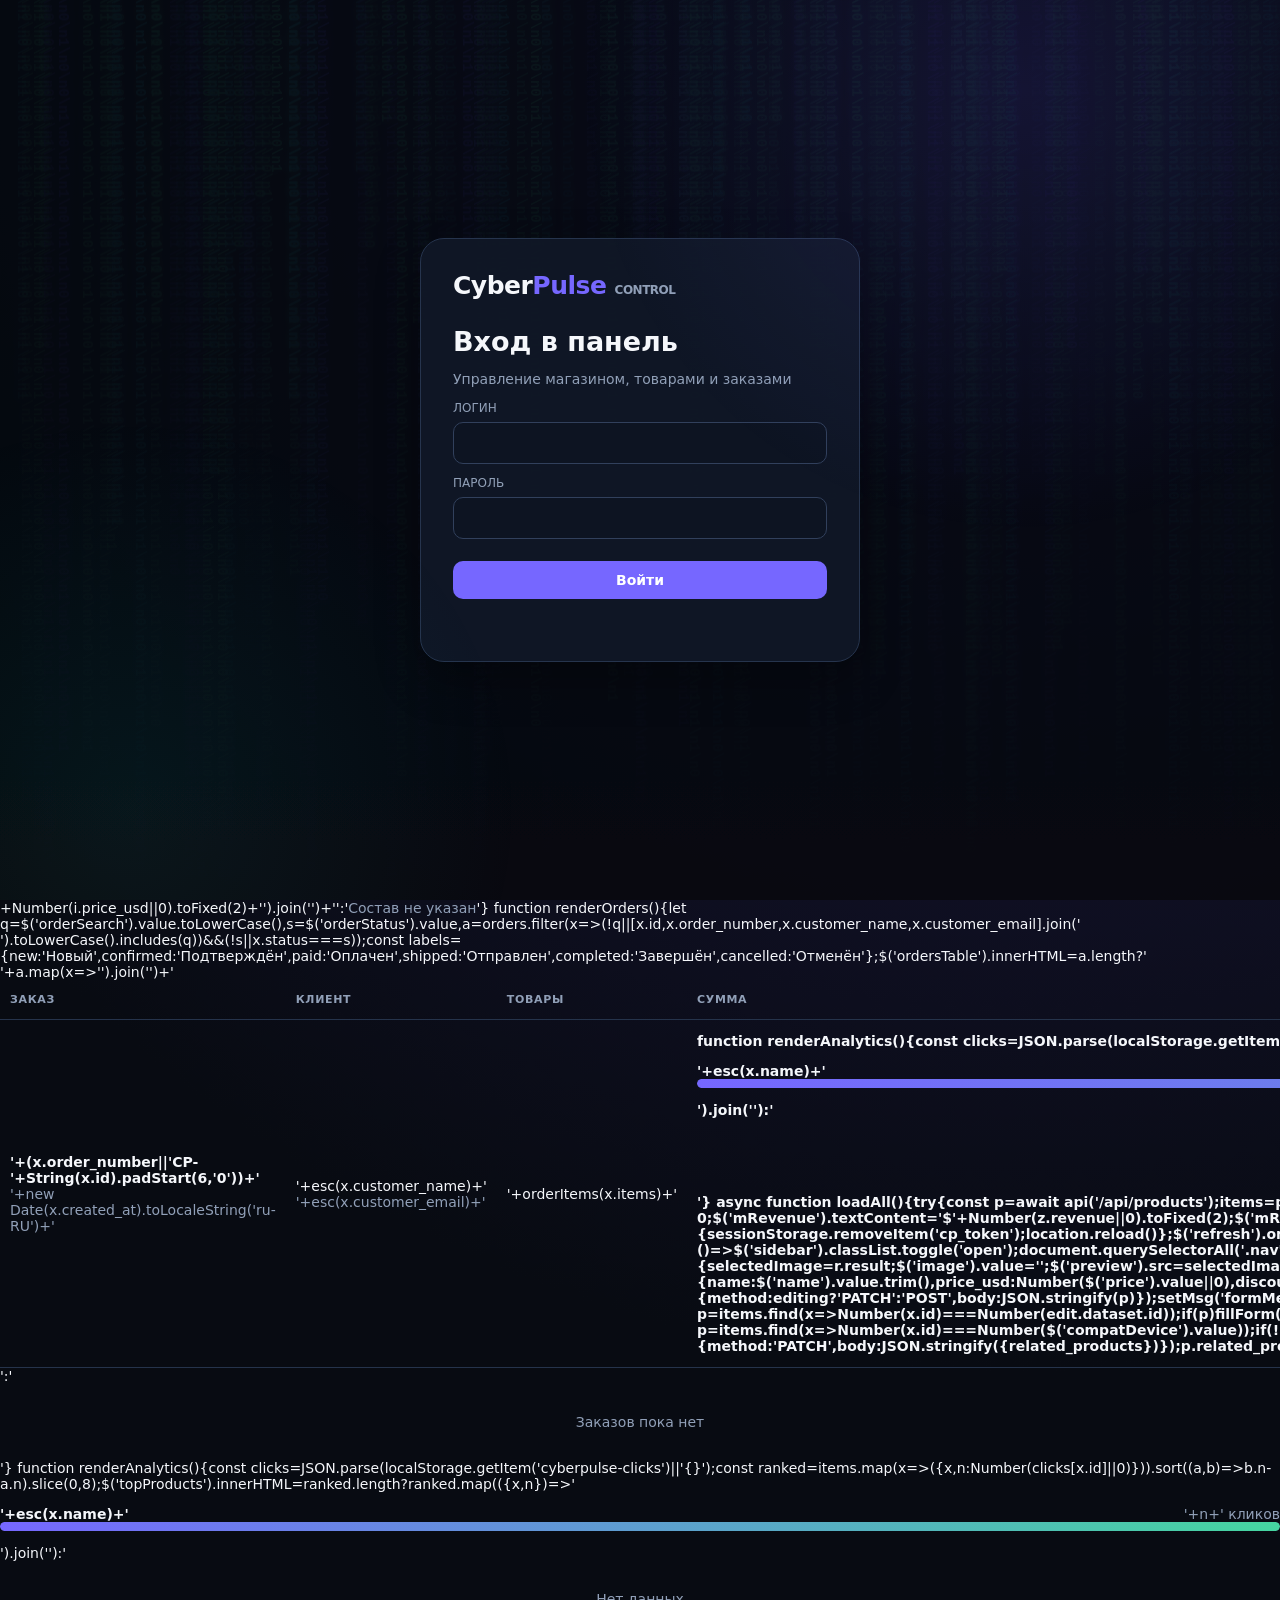
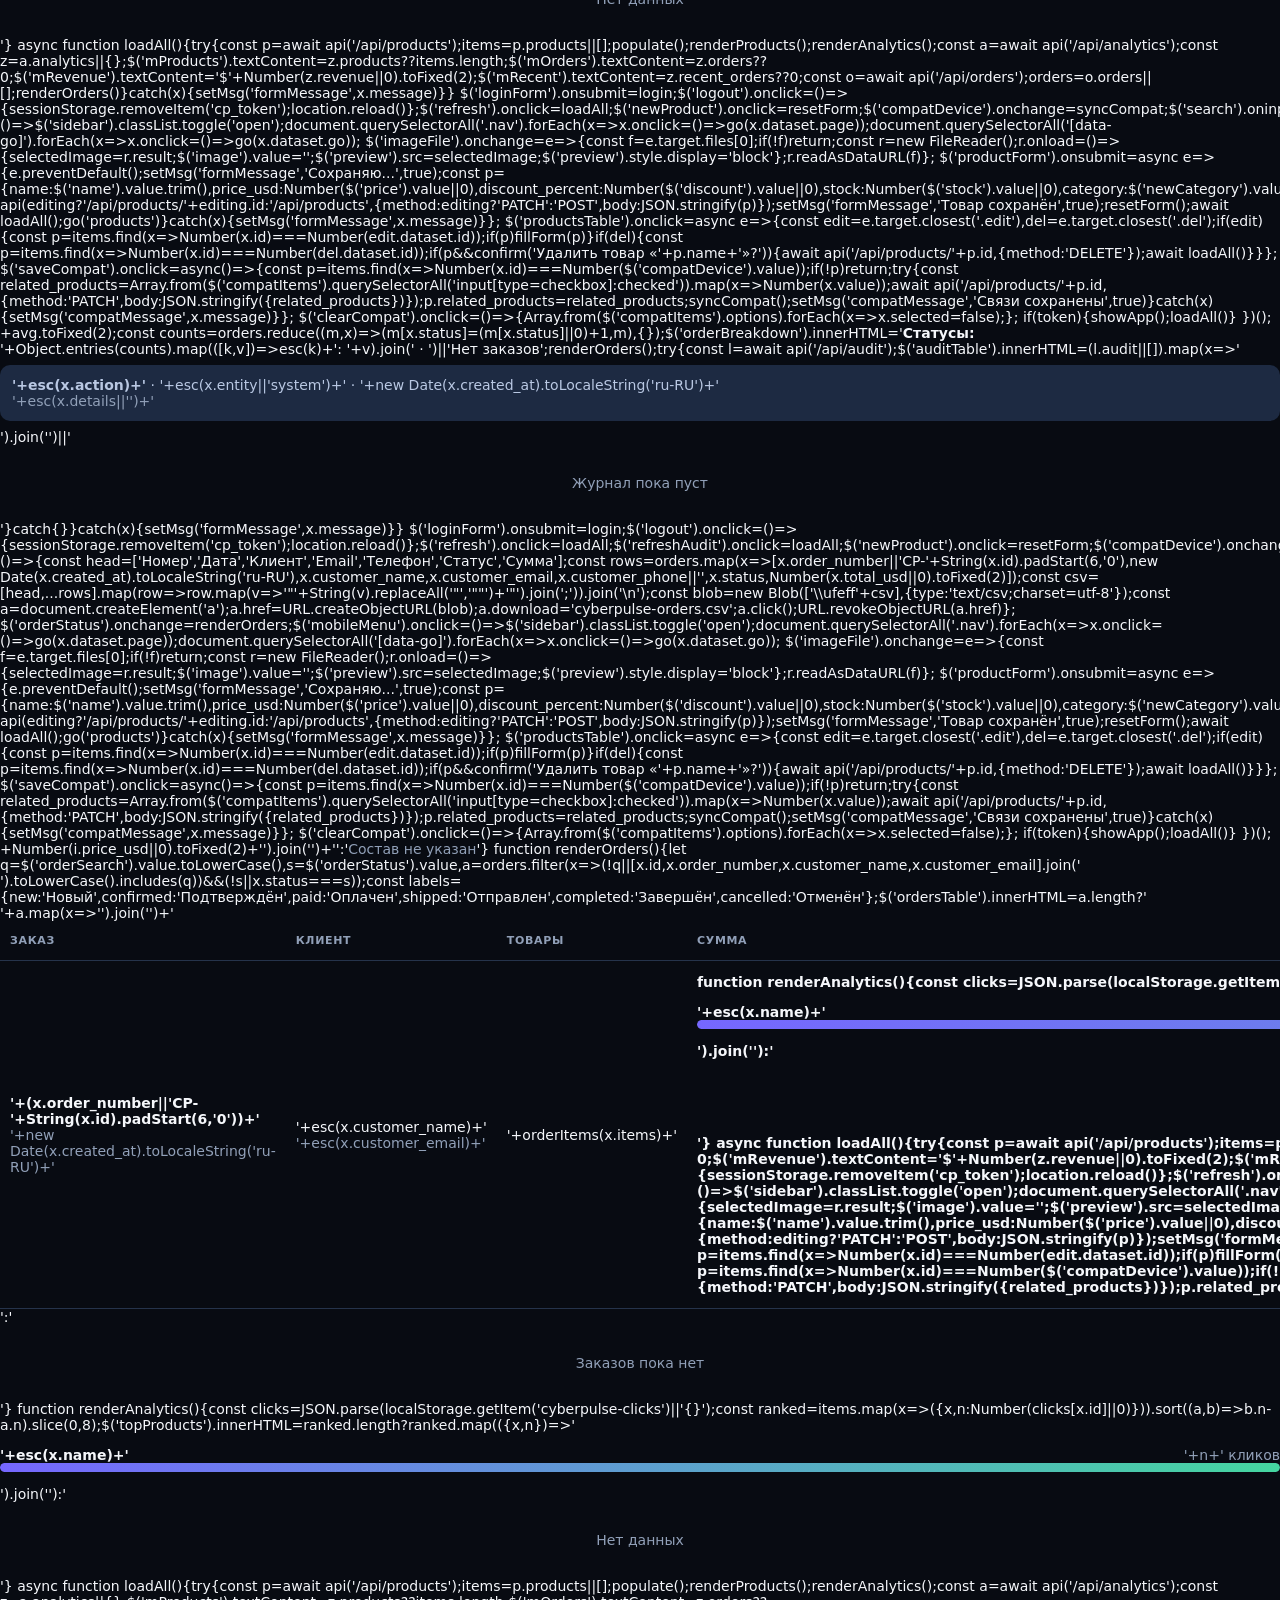
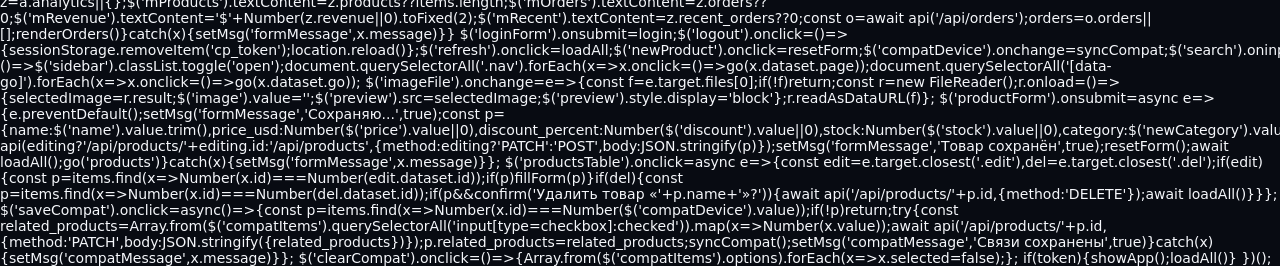
==== commit e2c6e786: "Show low stock analytics metric" ====
--- a/admin.html
+++ b/admin.html
@@ -18,7 +18,7 @@
 <button class="nav" data-page="settings">Настройки<small>Параметры магазина</small></button>
 </nav><div class="side-bottom"><button id="logout" class="btn secondary" style="width:100%">Выйти</button></div></aside>
 <main class="content"><div class="topbar"><div><button id="mobileMenu" class="btn secondary mobile-menu">Меню</button><h1 id="pageTitle" style="display:inline-block;margin-left:10px">Обзор</h1><p id="pageSubtitle">Состояние магазина и ключевые показатели</p></div><button id="refresh" class="btn secondary">Обновить</button></div>
-<section id="dashboard" class="section active"><div class="cards"><div class="stat"><div class="label">Активных товаров</div><strong id="mProducts">—</strong></div><div class="stat"><div class="label">Заказов</div><strong id="mOrders">—</strong></div><div class="stat"><div class="label">Выручка</div><strong class="accent" id="mRevenue">—</strong></div><div class="stat"><div class="label">Заказы за 30 дней</div><strong id="mRecent">—</strong></div><div class="stat"><div class="label">Средний чек</div><strong id="mAverage">—</strong></div></div><div class="layout"><div class="card"><h2>Популярные товары</h2><div id="topProducts"></div><div id="orderBreakdown" class="notice" style="margin-top:16px">Статусы заказов загрузятся после обновления.</div></div><div class="card"><h2>Быстрые действия</h2><div class="actions"><button class="btn" data-go="editor">Добавить товар</button><button class="btn secondary" data-go="orders">Открыть заказы</button><button class="btn secondary" data-go="compatibility">Настроить совместимость</button></div><div class="notice">Совет: после изменения товара обновите витрину через Ctrl + F5.</div></div></div></section>
+<section id="dashboard" class="section active"><div class="cards"><div class="stat"><div class="label">Активных товаров</div><strong id="mProducts">—</strong></div><div class="stat"><div class="label">Заказов</div><strong id="mOrders">—</strong></div><div class="stat"><div class="label">Выручка</div><strong class="accent" id="mRevenue">—</strong></div><div class="stat"><div class="label">Заказы за 30 дней</div><strong id="mRecent">—</strong></div><div class="stat"><div class="label">Средний чек</div><strong id="mAverage">—</strong></div><div class="stat"><div class="label">Нужно пополнить</div><strong id="mLowStock">—</strong></div></div><div class="layout"><div class="card"><h2>Популярные товары</h2><div id="topProducts"></div><div id="orderBreakdown" class="notice" style="margin-top:16px">Статусы заказов загрузятся после обновления.</div></div><div class="card"><h2>Быстрые действия</h2><div class="actions"><button class="btn" data-go="editor">Добавить товар</button><button class="btn secondary" data-go="orders">Открыть заказы</button><button class="btn secondary" data-go="compatibility">Настроить совместимость</button></div><div class="notice">Совет: после изменения товара обновите витрину через Ctrl + F5.</div></div></div></section>
 <section id="products" class="section"><div class="card"><div class="toolbar"><input id="search" placeholder="Поиск товаров..."><select id="filterCategory"><option value="">Все категории</option></select><select id="stockFilter"><option value="">Все остатки</option><option value="low">Требуют пополнения</option></select><select id="sort"><option value="new">Новые</option><option value="name">По названию</option><option value="priceAsc">Цена ниже</option><option value="priceDesc">Цена выше</option></select><span class="grow"></span><button class="btn" data-go="editor">Добавить</button></div><div id="productsTable"></div></div></section>
 <section id="editor" class="section"><div class="card"><h2 id="editorTitle">Новый товар</h2><form id="productForm"><div class="form-grid"><div class="field"><label>НАЗВАНИЕ *</label><input id="name" required placeholder="Например, Flipper Zero"></div><div class="field"><label>ЦЕНА USD *</label><input id="price" type="number" min="0" step=".01" required></div><div class="field"><label>СКИДКА, %</label><input id="discount" type="number" min="0" max="100" value="0"></div><div class="field"><label>ОСТАТОК</label><input id="stock" type="number" min="0" value="0"></div><div class="field"><label>КАТЕГОРИЯ</label><select id="category"></select></div><div class="field"><label>ИЛИ НОВАЯ КАТЕГОРИЯ</label><input id="newCategory" placeholder="Новая категория"></div><div class="field wide"><label>ОПИСАНИЕ</label><textarea id="description" placeholder="Понятное описание товара для клиента"></textarea></div><div class="field wide"><label>ФОТО</label><div class="drop"><input id="imageFile" type="file" accept="image/*"><input id="image" placeholder="Или вставьте ссылку на фото" style="margin-top:9px"><img id="preview"></div></div></div><div class="actions" style="margin-top:16px"><button class="btn">Сохранить товар</button><button type="button" id="newProduct" class="btn secondary">Очистить</button></div><div id="formMessage" class="message"></div></form></div></section>
 <section id="compatibility" class="section"><div class="layout"><div class="card"><h2>Связать устройство с дополнениями</h2><p class="muted">Выберите основное устройство, затем отметьте товары, которые будут предложены клиенту.</p><div class="field"><label>ОСНОВНОЕ УСТРОЙСТВО</label><select id="compatDevice"></select></div><div class="field"><label>СОВМЕСТИМЫЕ МОДУЛИ, ПРОШИВКИ И АКСЕССУАРЫ</label><div id="compatItems" class="compat-checklist"></div></div><div class="actions"><button id="saveCompat" class="btn">Сохранить связи</button><button id="clearCompat" class="btn secondary">Очистить</button></div><div id="compatMessage" class="message"></div><div id="compatList" class="notice" style="margin-top:12px"></div></div><div class="card"><h2>Как это работает</h2><div class="notice">Связанные товары появятся в карточке устройства выше кнопок покупки.</div><p class="muted">Можно выбрать несколько позиций. Чтобы выбрать несколько строк на компьютере, удерживайте Ctrl. На телефоне используйте стандартный выбор списка.</p></div></div></section>
@@ -40,7 +40,7 @@
 function orderItems(value){let list=[];try{list=Array.isArray(value)?value:JSON.parse(value||'[]')}catch{list=[]}return Array.isArray(list)&&list.length?'<ul class="order-items">'+list.map(i=>'<li><b>'+esc(i.name||'Товар')+'</b><span>'+Number(i.quantity||1)+' × $'+Number(i.price_usd||0).toFixed(2)+'</span></li>').join('')+'</ul>':'<span class="muted">Состав не указан</span>'}
 function renderOrders(){let q=$('orderSearch').value.toLowerCase(),s=$('orderStatus').value,a=orders.filter(x=>(!q||[x.id,x.order_number,x.customer_name,x.customer_email].join(' ').toLowerCase().includes(q))&&(!s||x.status===s));const labels={new:'Новый',confirmed:'Подтверждён',paid:'Оплачен',shipped:'Отправлен',completed:'Завершён',cancelled:'Отменён'};$('ordersTable').innerHTML=a.length?'<div class="table-wrap"><table class="table"><thead><tr><th>Заказ</th><th>Клиент</th><th>Товары</th><th>Сумма</th><th>Статус</th></tr></thead><tbody>'+a.map(x=>'<tr class="order-row" data-id="'+x.id+'"><td><b>'+(x.order_number||'CP-'+String(x.id).padStart(6,'0'))+'</b><div class="muted">'+new Date(x.created_at).toLocaleString('ru-RU')+'</div></td><td>'+esc(x.customer_name)+'<div class="muted">'+esc(x.customer_email)+'</div></td><td>'+orderItems(x.items)+'</td><td><b>$'+Number(x.total_usd||0).toFixed(2)+'</b></td><td><select class="status" data-id="'+x.id+'">'+Object.entries(labels).map(([v,label])=>'<option value="'+v+'" '+(x.status===v?'selected':'')+'>'+label+'</option>').join('')+'</select></td></tr>').join('')+'</tbody></table></div>':'<div class="empty">Заказов пока нет</div>'}
 function renderAnalytics(){const clicks=JSON.parse(localStorage.getItem('cyberpulse-clicks')||'{}');const ranked=items.map(x=>({x,n:Number(clicks[x.id]||0)})).sort((a,b)=>b.n-a.n).slice(0,8);$('topProducts').innerHTML=ranked.length?ranked.map(({x,n})=>'<div style="margin:14px 0"><div style="display:flex;justify-content:space-between"><b>'+esc(x.name)+'</b><span class="muted">'+n+' кликов</span></div><div class="bar"><i style="width:'+Math.min(100,n?Math.max(8,n/Math.max(1,ranked[0].n)*100):0)+'%"></i></div></div>').join(''):'<div class="empty">Нет данных</div>'}
-async function loadAll(){try{const p=await api('/api/products');items=p.products||[];populate();renderProducts();renderAnalytics();const a=await api('/api/analytics');const z=a.analytics||{};$('mProducts').textContent=z.products??items.length;$('mOrders').textContent=z.orders??0;$('mRevenue').textContent='$'+Number(z.revenue||0).toFixed(2);$('mRecent').textContent=z.recent_orders??0;const o=await api('/api/orders');orders=o.orders||[];const avg=orders.length?orders.reduce((sum,x)=>sum+Number(x.total_usd||0),0)/orders.length:0;$('mAverage').textContent='try{const l=await api('/api/audit');$('auditTable').innerHTML=(l.audit||[]).map(x=>'<div class="notice" style="margin:8px 0"><b>'+esc(x.action)+'</b> · '+esc(x.entity||'system')+' · '+new Date(x.created_at).toLocaleString('ru-RU')+'<div class="muted">'+esc(x.details||'')+'</div></div>').join('')||'<div class="empty">Журнал пока пуст</div>'}catch{}}catch(x){setMsg('formMessage',x.message)}}
+async function loadAll(){try{const p=await api('/api/products');items=p.products||[];populate();renderProducts();renderAnalytics();$('mLowStock').textContent=items.filter(x=>Number(x.stock||0)<=2).length;const a=await api('/api/analytics');const z=a.analytics||{};$('mProducts').textContent=z.products??items.length;$('mOrders').textContent=z.orders??0;$('mRevenue').textContent='$'+Number(z.revenue||0).toFixed(2);$('mRecent').textContent=z.recent_orders??0;const o=await api('/api/orders');orders=o.orders||[];const avg=orders.length?orders.reduce((sum,x)=>sum+Number(x.total_usd||0),0)/orders.length:0;$('mAverage').textContent='try{const l=await api('/api/audit');$('auditTable').innerHTML=(l.audit||[]).map(x=>'<div class="notice" style="margin:8px 0"><b>'+esc(x.action)+'</b> · '+esc(x.entity||'system')+' · '+new Date(x.created_at).toLocaleString('ru-RU')+'<div class="muted">'+esc(x.details||'')+'</div></div>').join('')||'<div class="empty">Журнал пока пуст</div>'}catch{}}catch(x){setMsg('formMessage',x.message)}}
 $('loginForm').onsubmit=login;$('logout').onclick=()=>{sessionStorage.removeItem('cp_token');location.reload()};$('refresh').onclick=loadAll;$('refreshAudit').onclick=loadAll;$('newProduct').onclick=resetForm;$('compatDevice').onchange=syncCompat;$('search').oninput=renderProducts;$('filterCategory').onchange=renderProducts;$('stockFilter').onchange=renderProducts;$('sort').onchange=renderProducts;$('orderSearch').oninput=renderOrders;$('exportOrders').onclick=()=>{const head=['Номер','Дата','Клиент','Email','Телефон','Статус','Сумма'];const rows=orders.map(x=>[x.order_number||'CP-'+String(x.id).padStart(6,'0'),new Date(x.created_at).toLocaleString('ru-RU'),x.customer_name,x.customer_email,x.customer_phone||'',x.status,Number(x.total_usd||0).toFixed(2)]);const csv=[head,...rows].map(row=>row.map(v=>'"'+String(v).replaceAll('"','""')+'"').join(';')).join('\n');const blob=new Blob(['\\ufeff'+csv],{type:'text/csv;charset=utf-8'});const a=document.createElement('a');a.href=URL.createObjectURL(blob);a.download='cyberpulse-orders.csv';a.click();URL.revokeObjectURL(a.href)};
 $('orderStatus').onchange=renderOrders;$('mobileMenu').onclick=()=>$('sidebar').classList.toggle('open');document.querySelectorAll('.nav').forEach(x=>x.onclick=()=>go(x.dataset.page));document.querySelectorAll('[data-go]').forEach(x=>x.onclick=()=>go(x.dataset.go));
 $('imageFile').onchange=e=>{const f=e.target.files[0];if(!f)return;const r=new FileReader();r.onload=()=>{selectedImage=r.result;$('image').value='';$('preview').src=selectedImage;$('preview').style.display='block'};r.readAsDataURL(f)};
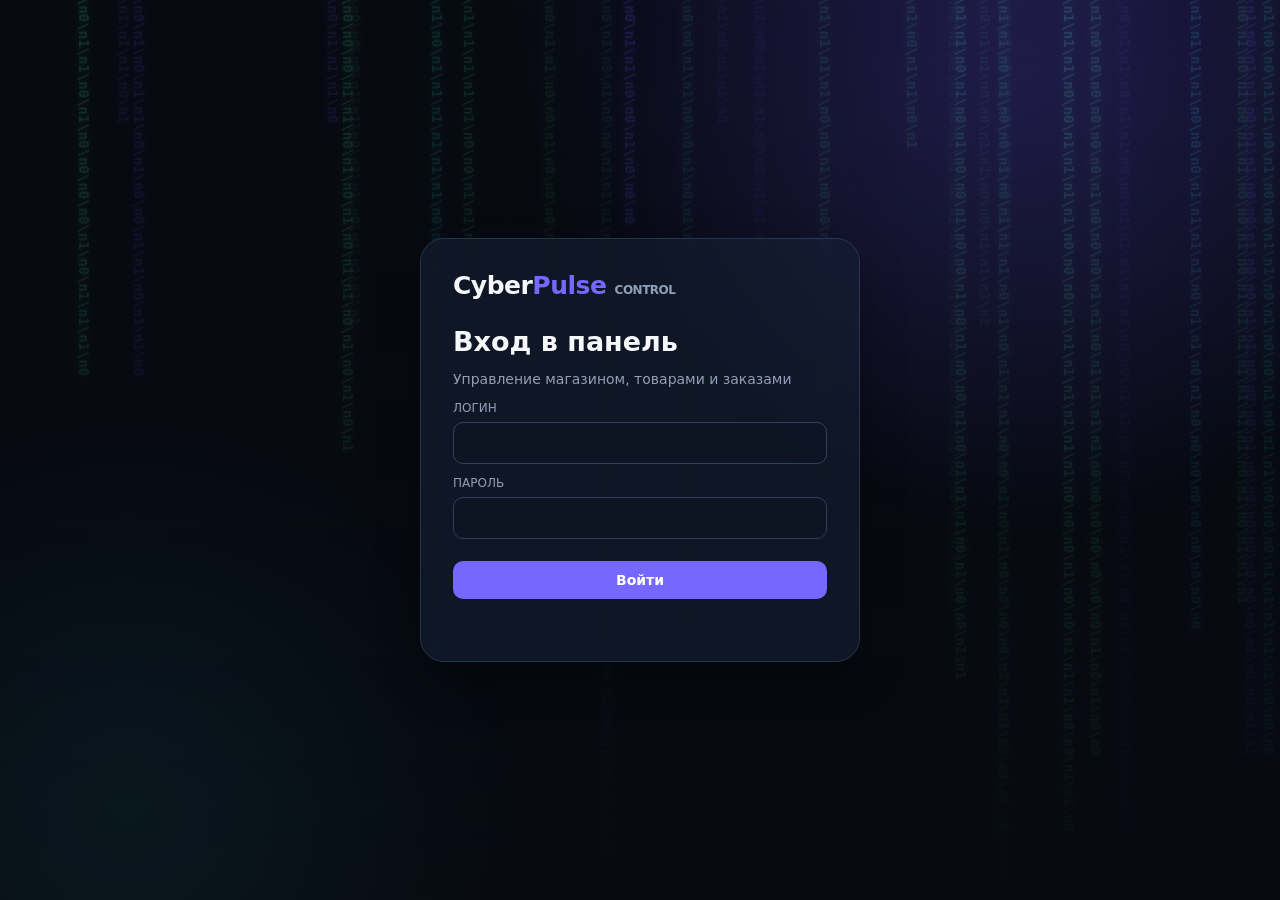
==== commit 3aeb47e2: "Fix admin panel script syntax by removing duplicated HTML" ====
--- a/admin.html
+++ b/admin.html
@@ -49,53 +49,4 @@
 $('saveCompat').onclick=async()=>{const p=items.find(x=>Number(x.id)===Number($('compatDevice').value));if(!p)return;try{const related_products=Array.from($('compatItems').querySelectorAll('input[type=checkbox]:checked')).map(x=>Number(x.value));await api('/api/products/'+p.id,{method:'PATCH',body:JSON.stringify({related_products})});p.related_products=related_products;syncCompat();setMsg('compatMessage','Связи сохранены',true)}catch(x){setMsg('compatMessage',x.message)}};
 $('clearCompat').onclick=()=>{Array.from($('compatItems').options).forEach(x=>x.selected=false);};
 if(token){showApp();loadAll()}
-})();</script><div class="binary-rain" aria-hidden="true"></div><script>(function(){const root=document.querySelector('.binary-rain');if(!root)return;const count=window.innerWidth<600?14:28;for(let i=0;i<count;i++){const el=document.createElement('span');el.className='binary-column';el.textContent=Array.from({length:Math.floor(18+Math.random()*34)},()=>Math.random()>.5?'1':'0').join('\\n');el.style.left=(Math.random()*100)+'%';el.style.animationDuration=(13+Math.random()*19)+'s';el.style.animationDelay=(-Math.random()*22)+'s';el.style.opacity=(.25+Math.random()*.65).toFixed(2);root.appendChild(el)}})();</script></body></html>+Number(i.price_usd||0).toFixed(2)+'</span></li>').join('')+'</ul>':'<span class="muted">Состав не указан</span>'}
-function renderOrders(){let q=$('orderSearch').value.toLowerCase(),s=$('orderStatus').value,a=orders.filter(x=>(!q||[x.id,x.order_number,x.customer_name,x.customer_email].join(' ').toLowerCase().includes(q))&&(!s||x.status===s));const labels={new:'Новый',confirmed:'Подтверждён',paid:'Оплачен',shipped:'Отправлен',completed:'Завершён',cancelled:'Отменён'};$('ordersTable').innerHTML=a.length?'<div class="table-wrap"><table class="table"><thead><tr><th>Заказ</th><th>Клиент</th><th>Товары</th><th>Сумма</th><th>Статус</th></tr></thead><tbody>'+a.map(x=>'<tr class="order-row" data-id="'+x.id+'"><td><b>'+(x.order_number||'CP-'+String(x.id).padStart(6,'0'))+'</b><div class="muted">'+new Date(x.created_at).toLocaleString('ru-RU')+'</div></td><td>'+esc(x.customer_name)+'<div class="muted">'+esc(x.customer_email)+'</div></td><td>'+orderItems(x.items)+'</td><td><b>function renderAnalytics(){const clicks=JSON.parse(localStorage.getItem('cyberpulse-clicks')||'{}');const ranked=items.map(x=>({x,n:Number(clicks[x.id]||0)})).sort((a,b)=>b.n-a.n).slice(0,8);$('topProducts').innerHTML=ranked.length?ranked.map(({x,n})=>'<div style="margin:14px 0"><div style="display:flex;justify-content:space-between"><b>'+esc(x.name)+'</b><span class="muted">'+n+' кликов</span></div><div class="bar"><i style="width:'+Math.min(100,n?Math.max(8,n/Math.max(1,ranked[0].n)*100):0)+'%"></i></div></div>').join(''):'<div class="empty">Нет данных</div>'}
-async function loadAll(){try{const p=await api('/api/products');items=p.products||[];populate();renderProducts();renderAnalytics();const a=await api('/api/analytics');const z=a.analytics||{};$('mProducts').textContent=z.products??items.length;$('mOrders').textContent=z.orders??0;$('mRevenue').textContent='$'+Number(z.revenue||0).toFixed(2);$('mRecent').textContent=z.recent_orders??0;const o=await api('/api/orders');orders=o.orders||[];renderOrders()}catch(x){setMsg('formMessage',x.message)}}
-$('loginForm').onsubmit=login;$('logout').onclick=()=>{sessionStorage.removeItem('cp_token');location.reload()};$('refresh').onclick=loadAll;$('newProduct').onclick=resetForm;$('compatDevice').onchange=syncCompat;$('search').oninput=renderProducts;$('filterCategory').onchange=renderProducts;$('sort').onchange=renderProducts;$('orderSearch').oninput=renderOrders;$('orderStatus').onchange=renderOrders;$('mobileMenu').onclick=()=>$('sidebar').classList.toggle('open');document.querySelectorAll('.nav').forEach(x=>x.onclick=()=>go(x.dataset.page));document.querySelectorAll('[data-go]').forEach(x=>x.onclick=()=>go(x.dataset.go));
-$('imageFile').onchange=e=>{const f=e.target.files[0];if(!f)return;const r=new FileReader();r.onload=()=>{selectedImage=r.result;$('image').value='';$('preview').src=selectedImage;$('preview').style.display='block'};r.readAsDataURL(f)};
-$('productForm').onsubmit=async e=>{e.preventDefault();setMsg('formMessage','Сохраняю...',true);const p={name:$('name').value.trim(),price_usd:Number($('price').value||0),discount_percent:Number($('discount').value||0),stock:Number($('stock').value||0),category:$('newCategory').value.trim()||$('category').value||'devices',image_url:selectedImage||$('image').value.trim(),description:$('description').value.trim()};try{await api(editing?'/api/products/'+editing.id:'/api/products',{method:editing?'PATCH':'POST',body:JSON.stringify(p)});setMsg('formMessage','Товар сохранён',true);resetForm();await loadAll();go('products')}catch(x){setMsg('formMessage',x.message)}};
-$('productsTable').onclick=async e=>{const edit=e.target.closest('.edit'),del=e.target.closest('.del');if(edit){const p=items.find(x=>Number(x.id)===Number(edit.dataset.id));if(p)fillForm(p)}if(del){const p=items.find(x=>Number(x.id)===Number(del.dataset.id));if(p&&confirm('Удалить товар «'+p.name+'»?')){await api('/api/products/'+p.id,{method:'DELETE'});await loadAll()}}};
-$('saveCompat').onclick=async()=>{const p=items.find(x=>Number(x.id)===Number($('compatDevice').value));if(!p)return;try{const related_products=Array.from($('compatItems').querySelectorAll('input[type=checkbox]:checked')).map(x=>Number(x.value));await api('/api/products/'+p.id,{method:'PATCH',body:JSON.stringify({related_products})});p.related_products=related_products;syncCompat();setMsg('compatMessage','Связи сохранены',true)}catch(x){setMsg('compatMessage',x.message)}};
-$('clearCompat').onclick=()=>{Array.from($('compatItems').options).forEach(x=>x.selected=false);};
-if(token){showApp();loadAll()}
-})();</script><div class="binary-rain" aria-hidden="true"></div><script>(function(){const root=document.querySelector('.binary-rain');if(!root)return;const count=window.innerWidth<600?14:28;for(let i=0;i<count;i++){const el=document.createElement('span');el.className='binary-column';el.textContent=Array.from({length:Math.floor(18+Math.random()*34)},()=>Math.random()>.5?'1':'0').join('\\n');el.style.left=(Math.random()*100)+'%';el.style.animationDuration=(13+Math.random()*19)+'s';el.style.animationDelay=(-Math.random()*22)+'s';el.style.opacity=(.25+Math.random()*.65).toFixed(2);root.appendChild(el)}})();</script></body></html>+Number(x.total_usd||0).toFixed(2)+'</b></td><td><select class="status" data-id="'+x.id+'">'+Object.entries(labels).map(([v,label])=>'<option value="'+v+'" '+(x.status===v?'selected':'')+'>'+label+'</option>').join('')+'</select></td></tr>').join('')+'</tbody></table></div>':'<div class="empty">Заказов пока нет</div>'}
-function renderAnalytics(){const clicks=JSON.parse(localStorage.getItem('cyberpulse-clicks')||'{}');const ranked=items.map(x=>({x,n:Number(clicks[x.id]||0)})).sort((a,b)=>b.n-a.n).slice(0,8);$('topProducts').innerHTML=ranked.length?ranked.map(({x,n})=>'<div style="margin:14px 0"><div style="display:flex;justify-content:space-between"><b>'+esc(x.name)+'</b><span class="muted">'+n+' кликов</span></div><div class="bar"><i style="width:'+Math.min(100,n?Math.max(8,n/Math.max(1,ranked[0].n)*100):0)+'%"></i></div></div>').join(''):'<div class="empty">Нет данных</div>'}
-async function loadAll(){try{const p=await api('/api/products');items=p.products||[];populate();renderProducts();renderAnalytics();const a=await api('/api/analytics');const z=a.analytics||{};$('mProducts').textContent=z.products??items.length;$('mOrders').textContent=z.orders??0;$('mRevenue').textContent='$'+Number(z.revenue||0).toFixed(2);$('mRecent').textContent=z.recent_orders??0;const o=await api('/api/orders');orders=o.orders||[];renderOrders()}catch(x){setMsg('formMessage',x.message)}}
-$('loginForm').onsubmit=login;$('logout').onclick=()=>{sessionStorage.removeItem('cp_token');location.reload()};$('refresh').onclick=loadAll;$('newProduct').onclick=resetForm;$('compatDevice').onchange=syncCompat;$('search').oninput=renderProducts;$('filterCategory').onchange=renderProducts;$('sort').onchange=renderProducts;$('orderSearch').oninput=renderOrders;$('orderStatus').onchange=renderOrders;$('mobileMenu').onclick=()=>$('sidebar').classList.toggle('open');document.querySelectorAll('.nav').forEach(x=>x.onclick=()=>go(x.dataset.page));document.querySelectorAll('[data-go]').forEach(x=>x.onclick=()=>go(x.dataset.go));
-$('imageFile').onchange=e=>{const f=e.target.files[0];if(!f)return;const r=new FileReader();r.onload=()=>{selectedImage=r.result;$('image').value='';$('preview').src=selectedImage;$('preview').style.display='block'};r.readAsDataURL(f)};
-$('productForm').onsubmit=async e=>{e.preventDefault();setMsg('formMessage','Сохраняю...',true);const p={name:$('name').value.trim(),price_usd:Number($('price').value||0),discount_percent:Number($('discount').value||0),stock:Number($('stock').value||0),category:$('newCategory').value.trim()||$('category').value||'devices',image_url:selectedImage||$('image').value.trim(),description:$('description').value.trim()};try{await api(editing?'/api/products/'+editing.id:'/api/products',{method:editing?'PATCH':'POST',body:JSON.stringify(p)});setMsg('formMessage','Товар сохранён',true);resetForm();await loadAll();go('products')}catch(x){setMsg('formMessage',x.message)}};
-$('productsTable').onclick=async e=>{const edit=e.target.closest('.edit'),del=e.target.closest('.del');if(edit){const p=items.find(x=>Number(x.id)===Number(edit.dataset.id));if(p)fillForm(p)}if(del){const p=items.find(x=>Number(x.id)===Number(del.dataset.id));if(p&&confirm('Удалить товар «'+p.name+'»?')){await api('/api/products/'+p.id,{method:'DELETE'});await loadAll()}}};
-$('saveCompat').onclick=async()=>{const p=items.find(x=>Number(x.id)===Number($('compatDevice').value));if(!p)return;try{const related_products=Array.from($('compatItems').querySelectorAll('input[type=checkbox]:checked')).map(x=>Number(x.value));await api('/api/products/'+p.id,{method:'PATCH',body:JSON.stringify({related_products})});p.related_products=related_products;syncCompat();setMsg('compatMessage','Связи сохранены',true)}catch(x){setMsg('compatMessage',x.message)}};
-$('clearCompat').onclick=()=>{Array.from($('compatItems').options).forEach(x=>x.selected=false);};
-if(token){showApp();loadAll()}
-})();</script><div class="binary-rain" aria-hidden="true"></div><script>(function(){const root=document.querySelector('.binary-rain');if(!root)return;const count=window.innerWidth<600?14:28;for(let i=0;i<count;i++){const el=document.createElement('span');el.className='binary-column';el.textContent=Array.from({length:Math.floor(18+Math.random()*34)},()=>Math.random()>.5?'1':'0').join('\\n');el.style.left=(Math.random()*100)+'%';el.style.animationDuration=(13+Math.random()*19)+'s';el.style.animationDelay=(-Math.random()*22)+'s';el.style.opacity=(.25+Math.random()*.65).toFixed(2);root.appendChild(el)}})();</script></body></html>+avg.toFixed(2);const counts=orders.reduce((m,x)=>(m[x.status]=(m[x.status]||0)+1,m),{});$('orderBreakdown').innerHTML='<b>Статусы:</b> '+Object.entries(counts).map(([k,v])=>esc(k)+': '+v).join(' · ')||'Нет заказов';renderOrders();try{const l=await api('/api/audit');$('auditTable').innerHTML=(l.audit||[]).map(x=>'<div class="notice" style="margin:8px 0"><b>'+esc(x.action)+'</b> · '+esc(x.entity||'system')+' · '+new Date(x.created_at).toLocaleString('ru-RU')+'<div class="muted">'+esc(x.details||'')+'</div></div>').join('')||'<div class="empty">Журнал пока пуст</div>'}catch{}}catch(x){setMsg('formMessage',x.message)}}
-$('loginForm').onsubmit=login;$('logout').onclick=()=>{sessionStorage.removeItem('cp_token');location.reload()};$('refresh').onclick=loadAll;$('refreshAudit').onclick=loadAll;$('newProduct').onclick=resetForm;$('compatDevice').onchange=syncCompat;$('search').oninput=renderProducts;$('filterCategory').onchange=renderProducts;$('stockFilter').onchange=renderProducts;$('sort').onchange=renderProducts;$('orderSearch').oninput=renderOrders;$('exportOrders').onclick=()=>{const head=['Номер','Дата','Клиент','Email','Телефон','Статус','Сумма'];const rows=orders.map(x=>[x.order_number||'CP-'+String(x.id).padStart(6,'0'),new Date(x.created_at).toLocaleString('ru-RU'),x.customer_name,x.customer_email,x.customer_phone||'',x.status,Number(x.total_usd||0).toFixed(2)]);const csv=[head,...rows].map(row=>row.map(v=>'"'+String(v).replaceAll('"','""')+'"').join(';')).join('\n');const blob=new Blob(['\\ufeff'+csv],{type:'text/csv;charset=utf-8'});const a=document.createElement('a');a.href=URL.createObjectURL(blob);a.download='cyberpulse-orders.csv';a.click();URL.revokeObjectURL(a.href)};
-$('orderStatus').onchange=renderOrders;$('mobileMenu').onclick=()=>$('sidebar').classList.toggle('open');document.querySelectorAll('.nav').forEach(x=>x.onclick=()=>go(x.dataset.page));document.querySelectorAll('[data-go]').forEach(x=>x.onclick=()=>go(x.dataset.go));
-$('imageFile').onchange=e=>{const f=e.target.files[0];if(!f)return;const r=new FileReader();r.onload=()=>{selectedImage=r.result;$('image').value='';$('preview').src=selectedImage;$('preview').style.display='block'};r.readAsDataURL(f)};
-$('productForm').onsubmit=async e=>{e.preventDefault();setMsg('formMessage','Сохраняю...',true);const p={name:$('name').value.trim(),price_usd:Number($('price').value||0),discount_percent:Number($('discount').value||0),stock:Number($('stock').value||0),category:$('newCategory').value.trim()||$('category').value||'devices',image_url:selectedImage||$('image').value.trim(),description:$('description').value.trim()};try{await api(editing?'/api/products/'+editing.id:'/api/products',{method:editing?'PATCH':'POST',body:JSON.stringify(p)});setMsg('formMessage','Товар сохранён',true);resetForm();await loadAll();go('products')}catch(x){setMsg('formMessage',x.message)}};
-$('productsTable').onclick=async e=>{const edit=e.target.closest('.edit'),del=e.target.closest('.del');if(edit){const p=items.find(x=>Number(x.id)===Number(edit.dataset.id));if(p)fillForm(p)}if(del){const p=items.find(x=>Number(x.id)===Number(del.dataset.id));if(p&&confirm('Удалить товар «'+p.name+'»?')){await api('/api/products/'+p.id,{method:'DELETE'});await loadAll()}}};
-$('saveCompat').onclick=async()=>{const p=items.find(x=>Number(x.id)===Number($('compatDevice').value));if(!p)return;try{const related_products=Array.from($('compatItems').querySelectorAll('input[type=checkbox]:checked')).map(x=>Number(x.value));await api('/api/products/'+p.id,{method:'PATCH',body:JSON.stringify({related_products})});p.related_products=related_products;syncCompat();setMsg('compatMessage','Связи сохранены',true)}catch(x){setMsg('compatMessage',x.message)}};
-$('clearCompat').onclick=()=>{Array.from($('compatItems').options).forEach(x=>x.selected=false);};
-if(token){showApp();loadAll()}
-})();</script><div class="binary-rain" aria-hidden="true"></div><script>(function(){const root=document.querySelector('.binary-rain');if(!root)return;const count=window.innerWidth<600?14:28;for(let i=0;i<count;i++){const el=document.createElement('span');el.className='binary-column';el.textContent=Array.from({length:Math.floor(18+Math.random()*34)},()=>Math.random()>.5?'1':'0').join('\\n');el.style.left=(Math.random()*100)+'%';el.style.animationDuration=(13+Math.random()*19)+'s';el.style.animationDelay=(-Math.random()*22)+'s';el.style.opacity=(.25+Math.random()*.65).toFixed(2);root.appendChild(el)}})();</script></body></html>+Number(i.price_usd||0).toFixed(2)+'</span></li>').join('')+'</ul>':'<span class="muted">Состав не указан</span>'}
-function renderOrders(){let q=$('orderSearch').value.toLowerCase(),s=$('orderStatus').value,a=orders.filter(x=>(!q||[x.id,x.order_number,x.customer_name,x.customer_email].join(' ').toLowerCase().includes(q))&&(!s||x.status===s));const labels={new:'Новый',confirmed:'Подтверждён',paid:'Оплачен',shipped:'Отправлен',completed:'Завершён',cancelled:'Отменён'};$('ordersTable').innerHTML=a.length?'<div class="table-wrap"><table class="table"><thead><tr><th>Заказ</th><th>Клиент</th><th>Товары</th><th>Сумма</th><th>Статус</th></tr></thead><tbody>'+a.map(x=>'<tr class="order-row" data-id="'+x.id+'"><td><b>'+(x.order_number||'CP-'+String(x.id).padStart(6,'0'))+'</b><div class="muted">'+new Date(x.created_at).toLocaleString('ru-RU')+'</div></td><td>'+esc(x.customer_name)+'<div class="muted">'+esc(x.customer_email)+'</div></td><td>'+orderItems(x.items)+'</td><td><b>function renderAnalytics(){const clicks=JSON.parse(localStorage.getItem('cyberpulse-clicks')||'{}');const ranked=items.map(x=>({x,n:Number(clicks[x.id]||0)})).sort((a,b)=>b.n-a.n).slice(0,8);$('topProducts').innerHTML=ranked.length?ranked.map(({x,n})=>'<div style="margin:14px 0"><div style="display:flex;justify-content:space-between"><b>'+esc(x.name)+'</b><span class="muted">'+n+' кликов</span></div><div class="bar"><i style="width:'+Math.min(100,n?Math.max(8,n/Math.max(1,ranked[0].n)*100):0)+'%"></i></div></div>').join(''):'<div class="empty">Нет данных</div>'}
-async function loadAll(){try{const p=await api('/api/products');items=p.products||[];populate();renderProducts();renderAnalytics();const a=await api('/api/analytics');const z=a.analytics||{};$('mProducts').textContent=z.products??items.length;$('mOrders').textContent=z.orders??0;$('mRevenue').textContent='$'+Number(z.revenue||0).toFixed(2);$('mRecent').textContent=z.recent_orders??0;const o=await api('/api/orders');orders=o.orders||[];renderOrders()}catch(x){setMsg('formMessage',x.message)}}
-$('loginForm').onsubmit=login;$('logout').onclick=()=>{sessionStorage.removeItem('cp_token');location.reload()};$('refresh').onclick=loadAll;$('newProduct').onclick=resetForm;$('compatDevice').onchange=syncCompat;$('search').oninput=renderProducts;$('filterCategory').onchange=renderProducts;$('sort').onchange=renderProducts;$('orderSearch').oninput=renderOrders;$('orderStatus').onchange=renderOrders;$('mobileMenu').onclick=()=>$('sidebar').classList.toggle('open');document.querySelectorAll('.nav').forEach(x=>x.onclick=()=>go(x.dataset.page));document.querySelectorAll('[data-go]').forEach(x=>x.onclick=()=>go(x.dataset.go));
-$('imageFile').onchange=e=>{const f=e.target.files[0];if(!f)return;const r=new FileReader();r.onload=()=>{selectedImage=r.result;$('image').value='';$('preview').src=selectedImage;$('preview').style.display='block'};r.readAsDataURL(f)};
-$('productForm').onsubmit=async e=>{e.preventDefault();setMsg('formMessage','Сохраняю...',true);const p={name:$('name').value.trim(),price_usd:Number($('price').value||0),discount_percent:Number($('discount').value||0),stock:Number($('stock').value||0),category:$('newCategory').value.trim()||$('category').value||'devices',image_url:selectedImage||$('image').value.trim(),description:$('description').value.trim()};try{await api(editing?'/api/products/'+editing.id:'/api/products',{method:editing?'PATCH':'POST',body:JSON.stringify(p)});setMsg('formMessage','Товар сохранён',true);resetForm();await loadAll();go('products')}catch(x){setMsg('formMessage',x.message)}};
-$('productsTable').onclick=async e=>{const edit=e.target.closest('.edit'),del=e.target.closest('.del');if(edit){const p=items.find(x=>Number(x.id)===Number(edit.dataset.id));if(p)fillForm(p)}if(del){const p=items.find(x=>Number(x.id)===Number(del.dataset.id));if(p&&confirm('Удалить товар «'+p.name+'»?')){await api('/api/products/'+p.id,{method:'DELETE'});await loadAll()}}};
-$('saveCompat').onclick=async()=>{const p=items.find(x=>Number(x.id)===Number($('compatDevice').value));if(!p)return;try{const related_products=Array.from($('compatItems').querySelectorAll('input[type=checkbox]:checked')).map(x=>Number(x.value));await api('/api/products/'+p.id,{method:'PATCH',body:JSON.stringify({related_products})});p.related_products=related_products;syncCompat();setMsg('compatMessage','Связи сохранены',true)}catch(x){setMsg('compatMessage',x.message)}};
-$('clearCompat').onclick=()=>{Array.from($('compatItems').options).forEach(x=>x.selected=false);};
-if(token){showApp();loadAll()}
-})();</script><div class="binary-rain" aria-hidden="true"></div><script>(function(){const root=document.querySelector('.binary-rain');if(!root)return;const count=window.innerWidth<600?14:28;for(let i=0;i<count;i++){const el=document.createElement('span');el.className='binary-column';el.textContent=Array.from({length:Math.floor(18+Math.random()*34)},()=>Math.random()>.5?'1':'0').join('\\n');el.style.left=(Math.random()*100)+'%';el.style.animationDuration=(13+Math.random()*19)+'s';el.style.animationDelay=(-Math.random()*22)+'s';el.style.opacity=(.25+Math.random()*.65).toFixed(2);root.appendChild(el)}})();</script></body></html>+Number(x.total_usd||0).toFixed(2)+'</b></td><td><select class="status" data-id="'+x.id+'">'+Object.entries(labels).map(([v,label])=>'<option value="'+v+'" '+(x.status===v?'selected':'')+'>'+label+'</option>').join('')+'</select></td></tr>').join('')+'</tbody></table></div>':'<div class="empty">Заказов пока нет</div>'}
-function renderAnalytics(){const clicks=JSON.parse(localStorage.getItem('cyberpulse-clicks')||'{}');const ranked=items.map(x=>({x,n:Number(clicks[x.id]||0)})).sort((a,b)=>b.n-a.n).slice(0,8);$('topProducts').innerHTML=ranked.length?ranked.map(({x,n})=>'<div style="margin:14px 0"><div style="display:flex;justify-content:space-between"><b>'+esc(x.name)+'</b><span class="muted">'+n+' кликов</span></div><div class="bar"><i style="width:'+Math.min(100,n?Math.max(8,n/Math.max(1,ranked[0].n)*100):0)+'%"></i></div></div>').join(''):'<div class="empty">Нет данных</div>'}
-async function loadAll(){try{const p=await api('/api/products');items=p.products||[];populate();renderProducts();renderAnalytics();const a=await api('/api/analytics');const z=a.analytics||{};$('mProducts').textContent=z.products??items.length;$('mOrders').textContent=z.orders??0;$('mRevenue').textContent='$'+Number(z.revenue||0).toFixed(2);$('mRecent').textContent=z.recent_orders??0;const o=await api('/api/orders');orders=o.orders||[];renderOrders()}catch(x){setMsg('formMessage',x.message)}}
-$('loginForm').onsubmit=login;$('logout').onclick=()=>{sessionStorage.removeItem('cp_token');location.reload()};$('refresh').onclick=loadAll;$('newProduct').onclick=resetForm;$('compatDevice').onchange=syncCompat;$('search').oninput=renderProducts;$('filterCategory').onchange=renderProducts;$('sort').onchange=renderProducts;$('orderSearch').oninput=renderOrders;$('orderStatus').onchange=renderOrders;$('mobileMenu').onclick=()=>$('sidebar').classList.toggle('open');document.querySelectorAll('.nav').forEach(x=>x.onclick=()=>go(x.dataset.page));document.querySelectorAll('[data-go]').forEach(x=>x.onclick=()=>go(x.dataset.go));
-$('imageFile').onchange=e=>{const f=e.target.files[0];if(!f)return;const r=new FileReader();r.onload=()=>{selectedImage=r.result;$('image').value='';$('preview').src=selectedImage;$('preview').style.display='block'};r.readAsDataURL(f)};
-$('productForm').onsubmit=async e=>{e.preventDefault();setMsg('formMessage','Сохраняю...',true);const p={name:$('name').value.trim(),price_usd:Number($('price').value||0),discount_percent:Number($('discount').value||0),stock:Number($('stock').value||0),category:$('newCategory').value.trim()||$('category').value||'devices',image_url:selectedImage||$('image').value.trim(),description:$('description').value.trim()};try{await api(editing?'/api/products/'+editing.id:'/api/products',{method:editing?'PATCH':'POST',body:JSON.stringify(p)});setMsg('formMessage','Товар сохранён',true);resetForm();await loadAll();go('products')}catch(x){setMsg('formMessage',x.message)}};
-$('productsTable').onclick=async e=>{const edit=e.target.closest('.edit'),del=e.target.closest('.del');if(edit){const p=items.find(x=>Number(x.id)===Number(edit.dataset.id));if(p)fillForm(p)}if(del){const p=items.find(x=>Number(x.id)===Number(del.dataset.id));if(p&&confirm('Удалить товар «'+p.name+'»?')){await api('/api/products/'+p.id,{method:'DELETE'});await loadAll()}}};
-$('saveCompat').onclick=async()=>{const p=items.find(x=>Number(x.id)===Number($('compatDevice').value));if(!p)return;try{const related_products=Array.from($('compatItems').querySelectorAll('input[type=checkbox]:checked')).map(x=>Number(x.value));await api('/api/products/'+p.id,{method:'PATCH',body:JSON.stringify({related_products})});p.related_products=related_products;syncCompat();setMsg('compatMessage','Связи сохранены',true)}catch(x){setMsg('compatMessage',x.message)}};
-$('clearCompat').onclick=()=>{Array.from($('compatItems').options).forEach(x=>x.selected=false);};
-if(token){showApp();loadAll()}
 })();</script><div class="binary-rain" aria-hidden="true"></div><script>(function(){const root=document.querySelector('.binary-rain');if(!root)return;const count=window.innerWidth<600?14:28;for(let i=0;i<count;i++){const el=document.createElement('span');el.className='binary-column';el.textContent=Array.from({length:Math.floor(18+Math.random()*34)},()=>Math.random()>.5?'1':'0').join('\\n');el.style.left=(Math.random()*100)+'%';el.style.animationDuration=(13+Math.random()*19)+'s';el.style.animationDelay=(-Math.random()*22)+'s';el.style.opacity=(.25+Math.random()*.65).toFixed(2);root.appendChild(el)}})();</script></body></html>
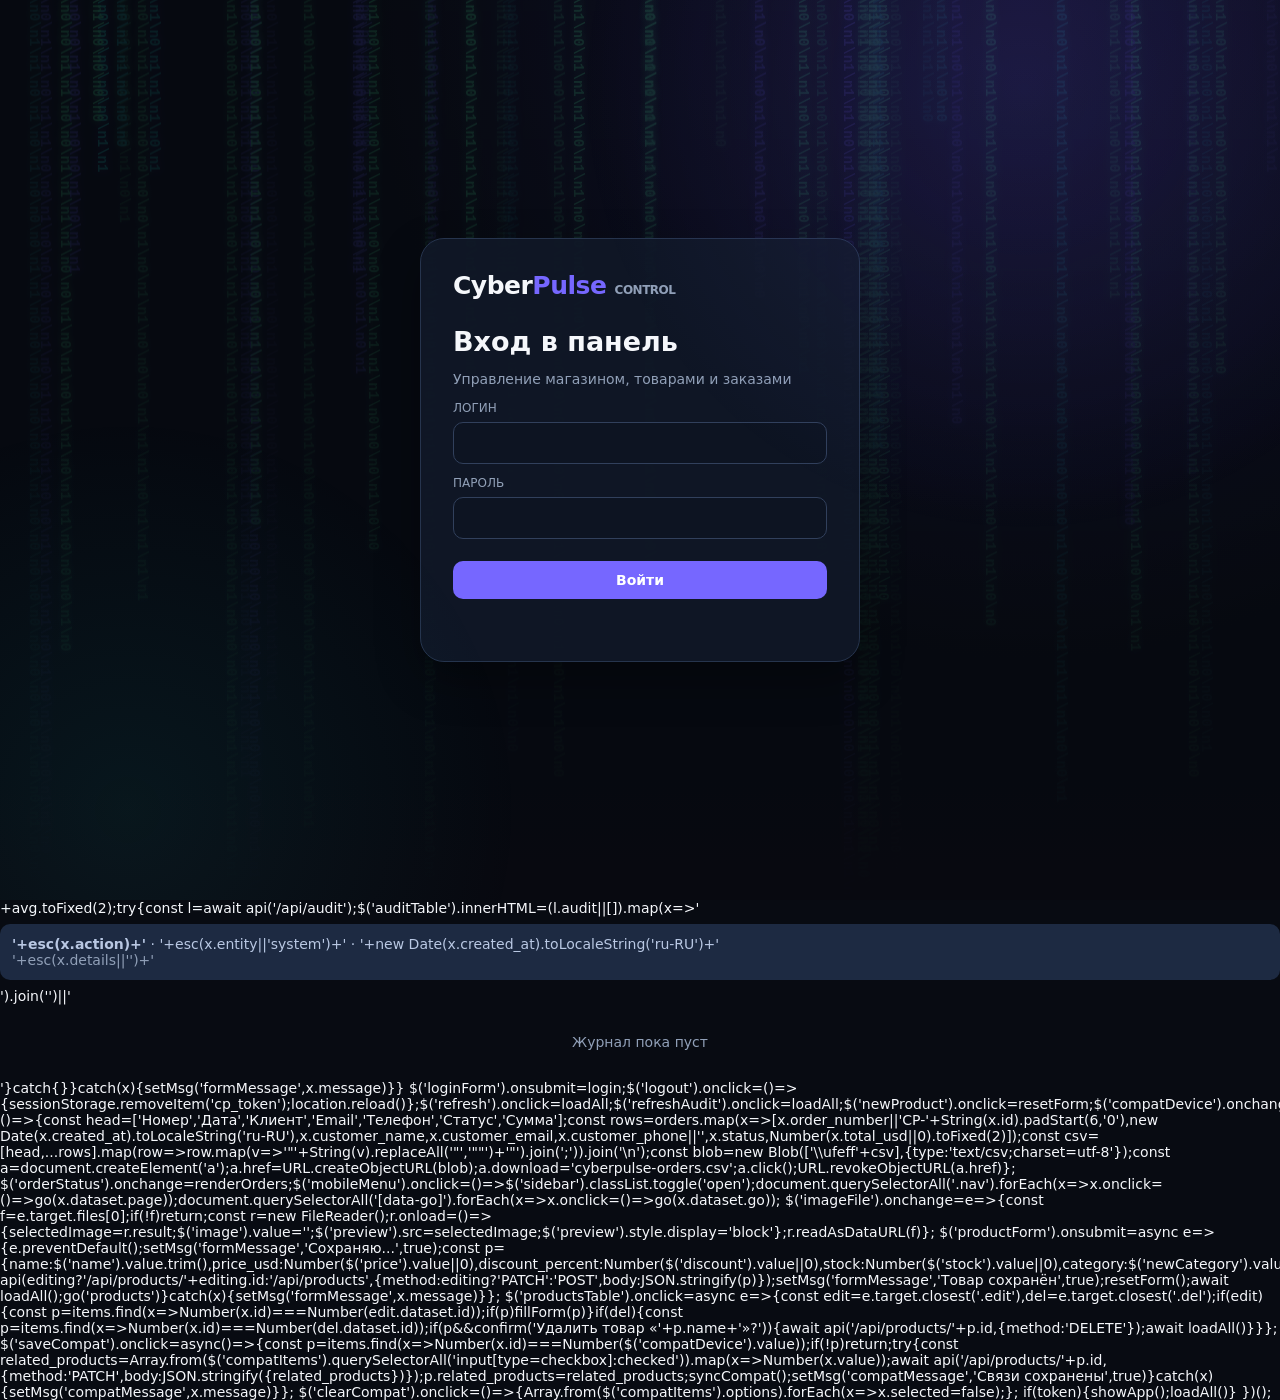
==== commit f4a00275: "Fix malformed analytics script in admin panel" ====
--- a/admin.html
+++ b/admin.html
@@ -40,7 +40,16 @@
 function orderItems(value){let list=[];try{list=Array.isArray(value)?value:JSON.parse(value||'[]')}catch{list=[]}return Array.isArray(list)&&list.length?'<ul class="order-items">'+list.map(i=>'<li><b>'+esc(i.name||'Товар')+'</b><span>'+Number(i.quantity||1)+' × $'+Number(i.price_usd||0).toFixed(2)+'</span></li>').join('')+'</ul>':'<span class="muted">Состав не указан</span>'}
 function renderOrders(){let q=$('orderSearch').value.toLowerCase(),s=$('orderStatus').value,a=orders.filter(x=>(!q||[x.id,x.order_number,x.customer_name,x.customer_email].join(' ').toLowerCase().includes(q))&&(!s||x.status===s));const labels={new:'Новый',confirmed:'Подтверждён',paid:'Оплачен',shipped:'Отправлен',completed:'Завершён',cancelled:'Отменён'};$('ordersTable').innerHTML=a.length?'<div class="table-wrap"><table class="table"><thead><tr><th>Заказ</th><th>Клиент</th><th>Товары</th><th>Сумма</th><th>Статус</th></tr></thead><tbody>'+a.map(x=>'<tr class="order-row" data-id="'+x.id+'"><td><b>'+(x.order_number||'CP-'+String(x.id).padStart(6,'0'))+'</b><div class="muted">'+new Date(x.created_at).toLocaleString('ru-RU')+'</div></td><td>'+esc(x.customer_name)+'<div class="muted">'+esc(x.customer_email)+'</div></td><td>'+orderItems(x.items)+'</td><td><b>$'+Number(x.total_usd||0).toFixed(2)+'</b></td><td><select class="status" data-id="'+x.id+'">'+Object.entries(labels).map(([v,label])=>'<option value="'+v+'" '+(x.status===v?'selected':'')+'>'+label+'</option>').join('')+'</select></td></tr>').join('')+'</tbody></table></div>':'<div class="empty">Заказов пока нет</div>'}
 function renderAnalytics(){const clicks=JSON.parse(localStorage.getItem('cyberpulse-clicks')||'{}');const ranked=items.map(x=>({x,n:Number(clicks[x.id]||0)})).sort((a,b)=>b.n-a.n).slice(0,8);$('topProducts').innerHTML=ranked.length?ranked.map(({x,n})=>'<div style="margin:14px 0"><div style="display:flex;justify-content:space-between"><b>'+esc(x.name)+'</b><span class="muted">'+n+' кликов</span></div><div class="bar"><i style="width:'+Math.min(100,n?Math.max(8,n/Math.max(1,ranked[0].n)*100):0)+'%"></i></div></div>').join(''):'<div class="empty">Нет данных</div>'}
-async function loadAll(){try{const p=await api('/api/products');items=p.products||[];populate();renderProducts();renderAnalytics();$('mLowStock').textContent=items.filter(x=>Number(x.stock||0)<=2).length;const a=await api('/api/analytics');const z=a.analytics||{};$('mProducts').textContent=z.products??items.length;$('mOrders').textContent=z.orders??0;$('mRevenue').textContent='$'+Number(z.revenue||0).toFixed(2);$('mRecent').textContent=z.recent_orders??0;const o=await api('/api/orders');orders=o.orders||[];const avg=orders.length?orders.reduce((sum,x)=>sum+Number(x.total_usd||0),0)/orders.length:0;$('mAverage').textContent='try{const l=await api('/api/audit');$('auditTable').innerHTML=(l.audit||[]).map(x=>'<div class="notice" style="margin:8px 0"><b>'+esc(x.action)+'</b> · '+esc(x.entity||'system')+' · '+new Date(x.created_at).toLocaleString('ru-RU')+'<div class="muted">'+esc(x.details||'')+'</div></div>').join('')||'<div class="empty">Журнал пока пуст</div>'}catch{}}catch(x){setMsg('formMessage',x.message)}}
+async function loadAll(){try{const p=await api('/api/products');items=p.products||[];populate();renderProducts();renderAnalytics();$('mLowStock').textContent=items.filter(x=>Number(x.stock||0)<=2).length;const a=await api('/api/analytics');const z=a.analytics||{};$('mProducts').textContent=z.products??items.length;$('mOrders').textContent=z.orders??0;$('mRevenue').textContent='$'+Number(z.revenue||0).toFixed(2);$('mRecent').textContent=z.recent_orders??0;const o=await api('/api/orders');orders=o.orders||[];const avg=orders.length?orders.reduce((sum,x)=>sum+Number(x.total_usd||0),0)/orders.length:0;$('mAverage').textContent='$('auditTable').innerHTML=(l.audit||[]).map(x=>'<div class="notice" style="margin:8px 0"><b>'+esc(x.action)+'</b> · '+esc(x.entity||'system')+' · '+new Date(x.created_at).toLocaleString('ru-RU')+'<div class="muted">'+esc(x.details||'')+'</div></div>').join('')||'<div class="empty">Журнал пока пуст</div>'}catch{}}catch(x){setMsg('formMessage',x.message)}}
+$('loginForm').onsubmit=login;$('logout').onclick=()=>{sessionStorage.removeItem('cp_token');location.reload()};$('refresh').onclick=loadAll;$('refreshAudit').onclick=loadAll;$('newProduct').onclick=resetForm;$('compatDevice').onchange=syncCompat;$('search').oninput=renderProducts;$('filterCategory').onchange=renderProducts;$('stockFilter').onchange=renderProducts;$('sort').onchange=renderProducts;$('orderSearch').oninput=renderOrders;$('exportOrders').onclick=()=>{const head=['Номер','Дата','Клиент','Email','Телефон','Статус','Сумма'];const rows=orders.map(x=>[x.order_number||'CP-'+String(x.id).padStart(6,'0'),new Date(x.created_at).toLocaleString('ru-RU'),x.customer_name,x.customer_email,x.customer_phone||'',x.status,Number(x.total_usd||0).toFixed(2)]);const csv=[head,...rows].map(row=>row.map(v=>'"'+String(v).replaceAll('"','""')+'"').join(';')).join('\n');const blob=new Blob(['\\ufeff'+csv],{type:'text/csv;charset=utf-8'});const a=document.createElement('a');a.href=URL.createObjectURL(blob);a.download='cyberpulse-orders.csv';a.click();URL.revokeObjectURL(a.href)};
+$('orderStatus').onchange=renderOrders;$('mobileMenu').onclick=()=>$('sidebar').classList.toggle('open');document.querySelectorAll('.nav').forEach(x=>x.onclick=()=>go(x.dataset.page));document.querySelectorAll('[data-go]').forEach(x=>x.onclick=()=>go(x.dataset.go));
+$('imageFile').onchange=e=>{const f=e.target.files[0];if(!f)return;const r=new FileReader();r.onload=()=>{selectedImage=r.result;$('image').value='';$('preview').src=selectedImage;$('preview').style.display='block'};r.readAsDataURL(f)};
+$('productForm').onsubmit=async e=>{e.preventDefault();setMsg('formMessage','Сохраняю...',true);const p={name:$('name').value.trim(),price_usd:Number($('price').value||0),discount_percent:Number($('discount').value||0),stock:Number($('stock').value||0),category:$('newCategory').value.trim()||$('category').value||'devices',image_url:selectedImage||$('image').value.trim(),description:$('description').value.trim()};try{await api(editing?'/api/products/'+editing.id:'/api/products',{method:editing?'PATCH':'POST',body:JSON.stringify(p)});setMsg('formMessage','Товар сохранён',true);resetForm();await loadAll();go('products')}catch(x){setMsg('formMessage',x.message)}};
+$('productsTable').onclick=async e=>{const edit=e.target.closest('.edit'),del=e.target.closest('.del');if(edit){const p=items.find(x=>Number(x.id)===Number(edit.dataset.id));if(p)fillForm(p)}if(del){const p=items.find(x=>Number(x.id)===Number(del.dataset.id));if(p&&confirm('Удалить товар «'+p.name+'»?')){await api('/api/products/'+p.id,{method:'DELETE'});await loadAll()}}};
+$('saveCompat').onclick=async()=>{const p=items.find(x=>Number(x.id)===Number($('compatDevice').value));if(!p)return;try{const related_products=Array.from($('compatItems').querySelectorAll('input[type=checkbox]:checked')).map(x=>Number(x.value));await api('/api/products/'+p.id,{method:'PATCH',body:JSON.stringify({related_products})});p.related_products=related_products;syncCompat();setMsg('compatMessage','Связи сохранены',true)}catch(x){setMsg('compatMessage',x.message)}};
+$('clearCompat').onclick=()=>{Array.from($('compatItems').options).forEach(x=>x.selected=false);};
+if(token){showApp();loadAll()}
+})();</script><div class="binary-rain" aria-hidden="true"></div><script>(function(){const root=document.querySelector('.binary-rain');if(!root)return;const count=window.innerWidth<600?14:28;for(let i=0;i<count;i++){const el=document.createElement('span');el.className='binary-column';el.textContent=Array.from({length:Math.floor(18+Math.random()*34)},()=>Math.random()>.5?'1':'0').join('\\n');el.style.left=(Math.random()*100)+'%';el.style.animationDuration=(13+Math.random()*19)+'s';el.style.animationDelay=(-Math.random()*22)+'s';el.style.opacity=(.25+Math.random()*.65).toFixed(2);root.appendChild(el)}})();</script></body></html>+avg.toFixed(2);try{const l=await api('/api/audit');$('auditTable').innerHTML=(l.audit||[]).map(x=>'<div class="notice" style="margin:8px 0"><b>'+esc(x.action)+'</b> · '+esc(x.entity||'system')+' · '+new Date(x.created_at).toLocaleString('ru-RU')+'<div class="muted">'+esc(x.details||'')+'</div></div>').join('')||'<div class="empty">Журнал пока пуст</div>'}catch{}}catch(x){setMsg('formMessage',x.message)}}
 $('loginForm').onsubmit=login;$('logout').onclick=()=>{sessionStorage.removeItem('cp_token');location.reload()};$('refresh').onclick=loadAll;$('refreshAudit').onclick=loadAll;$('newProduct').onclick=resetForm;$('compatDevice').onchange=syncCompat;$('search').oninput=renderProducts;$('filterCategory').onchange=renderProducts;$('stockFilter').onchange=renderProducts;$('sort').onchange=renderProducts;$('orderSearch').oninput=renderOrders;$('exportOrders').onclick=()=>{const head=['Номер','Дата','Клиент','Email','Телефон','Статус','Сумма'];const rows=orders.map(x=>[x.order_number||'CP-'+String(x.id).padStart(6,'0'),new Date(x.created_at).toLocaleString('ru-RU'),x.customer_name,x.customer_email,x.customer_phone||'',x.status,Number(x.total_usd||0).toFixed(2)]);const csv=[head,...rows].map(row=>row.map(v=>'"'+String(v).replaceAll('"','""')+'"').join(';')).join('\n');const blob=new Blob(['\\ufeff'+csv],{type:'text/csv;charset=utf-8'});const a=document.createElement('a');a.href=URL.createObjectURL(blob);a.download='cyberpulse-orders.csv';a.click();URL.revokeObjectURL(a.href)};
 $('orderStatus').onchange=renderOrders;$('mobileMenu').onclick=()=>$('sidebar').classList.toggle('open');document.querySelectorAll('.nav').forEach(x=>x.onclick=()=>go(x.dataset.page));document.querySelectorAll('[data-go]').forEach(x=>x.onclick=()=>go(x.dataset.go));
 $('imageFile').onchange=e=>{const f=e.target.files[0];if(!f)return;const r=new FileReader();r.onload=()=>{selectedImage=r.result;$('image').value='';$('preview').src=selectedImage;$('preview').style.display='block'};r.readAsDataURL(f)};
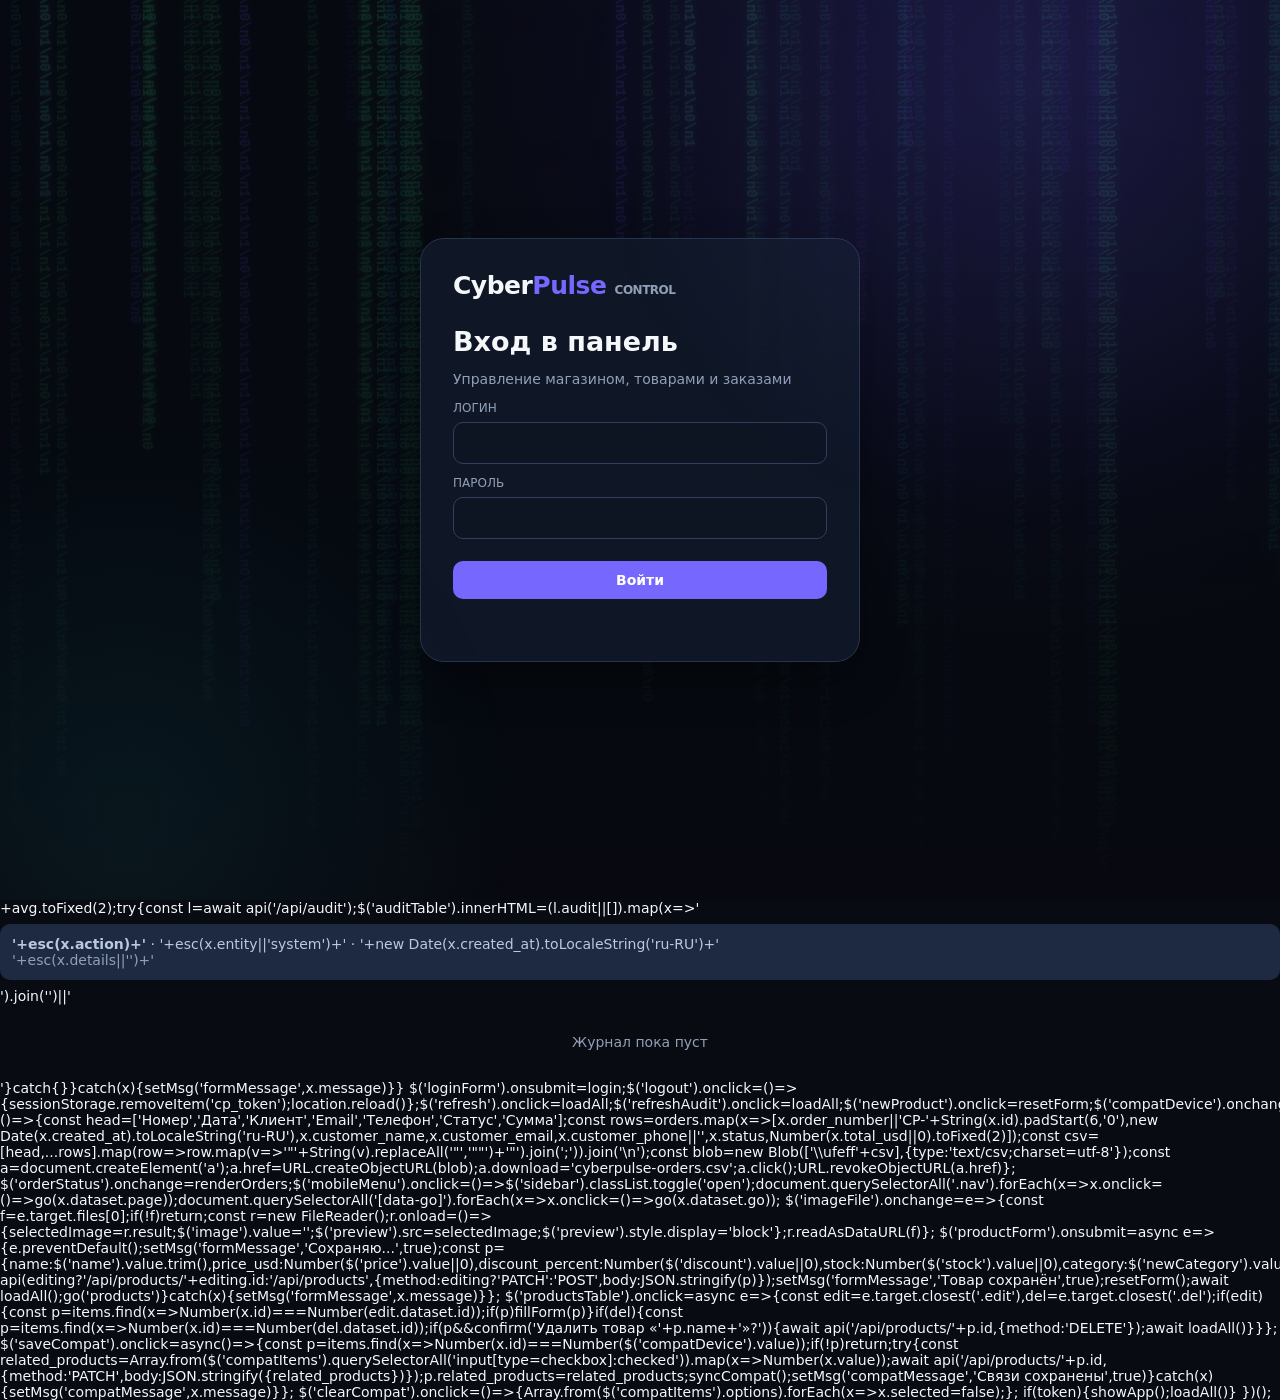
==== commit 5c664f3d: "Repair admin analytics and audit script" ====
--- a/admin.html
+++ b/admin.html
@@ -40,7 +40,7 @@
 function orderItems(value){let list=[];try{list=Array.isArray(value)?value:JSON.parse(value||'[]')}catch{list=[]}return Array.isArray(list)&&list.length?'<ul class="order-items">'+list.map(i=>'<li><b>'+esc(i.name||'Товар')+'</b><span>'+Number(i.quantity||1)+' × $'+Number(i.price_usd||0).toFixed(2)+'</span></li>').join('')+'</ul>':'<span class="muted">Состав не указан</span>'}
 function renderOrders(){let q=$('orderSearch').value.toLowerCase(),s=$('orderStatus').value,a=orders.filter(x=>(!q||[x.id,x.order_number,x.customer_name,x.customer_email].join(' ').toLowerCase().includes(q))&&(!s||x.status===s));const labels={new:'Новый',confirmed:'Подтверждён',paid:'Оплачен',shipped:'Отправлен',completed:'Завершён',cancelled:'Отменён'};$('ordersTable').innerHTML=a.length?'<div class="table-wrap"><table class="table"><thead><tr><th>Заказ</th><th>Клиент</th><th>Товары</th><th>Сумма</th><th>Статус</th></tr></thead><tbody>'+a.map(x=>'<tr class="order-row" data-id="'+x.id+'"><td><b>'+(x.order_number||'CP-'+String(x.id).padStart(6,'0'))+'</b><div class="muted">'+new Date(x.created_at).toLocaleString('ru-RU')+'</div></td><td>'+esc(x.customer_name)+'<div class="muted">'+esc(x.customer_email)+'</div></td><td>'+orderItems(x.items)+'</td><td><b>$'+Number(x.total_usd||0).toFixed(2)+'</b></td><td><select class="status" data-id="'+x.id+'">'+Object.entries(labels).map(([v,label])=>'<option value="'+v+'" '+(x.status===v?'selected':'')+'>'+label+'</option>').join('')+'</select></td></tr>').join('')+'</tbody></table></div>':'<div class="empty">Заказов пока нет</div>'}
 function renderAnalytics(){const clicks=JSON.parse(localStorage.getItem('cyberpulse-clicks')||'{}');const ranked=items.map(x=>({x,n:Number(clicks[x.id]||0)})).sort((a,b)=>b.n-a.n).slice(0,8);$('topProducts').innerHTML=ranked.length?ranked.map(({x,n})=>'<div style="margin:14px 0"><div style="display:flex;justify-content:space-between"><b>'+esc(x.name)+'</b><span class="muted">'+n+' кликов</span></div><div class="bar"><i style="width:'+Math.min(100,n?Math.max(8,n/Math.max(1,ranked[0].n)*100):0)+'%"></i></div></div>').join(''):'<div class="empty">Нет данных</div>'}
-async function loadAll(){try{const p=await api('/api/products');items=p.products||[];populate();renderProducts();renderAnalytics();$('mLowStock').textContent=items.filter(x=>Number(x.stock||0)<=2).length;const a=await api('/api/analytics');const z=a.analytics||{};$('mProducts').textContent=z.products??items.length;$('mOrders').textContent=z.orders??0;$('mRevenue').textContent='$'+Number(z.revenue||0).toFixed(2);$('mRecent').textContent=z.recent_orders??0;const o=await api('/api/orders');orders=o.orders||[];const avg=orders.length?orders.reduce((sum,x)=>sum+Number(x.total_usd||0),0)/orders.length:0;$('mAverage').textContent='$('auditTable').innerHTML=(l.audit||[]).map(x=>'<div class="notice" style="margin:8px 0"><b>'+esc(x.action)+'</b> · '+esc(x.entity||'system')+' · '+new Date(x.created_at).toLocaleString('ru-RU')+'<div class="muted">'+esc(x.details||'')+'</div></div>').join('')||'<div class="empty">Журнал пока пуст</div>'}catch{}}catch(x){setMsg('formMessage',x.message)}}
+async function loadAll(){try{const p=await api('/api/products');items=p.products||[];populate();renderProducts();renderAnalytics();$('mLowStock').textContent=items.filter(x=>Number(x.stock||0)<=2).length;const a=await api('/api/analytics');const z=a.analytics||{};$('mProducts').textContent=z.products??items.length;$('mOrders').textContent=z.orders??0;$('mRevenue').textContent='$'+Number(z.revenue||0).toFixed(2);$('mRecent').textContent=z.recent_orders??0;const o=await api('/api/orders');orders=o.orders||[];const avg=orders.length?orders.reduce((sum,x)=>sum+Number(x.total_usd||0),0)/orders.length:0;$('mAverage').textContent='$'+avg.toFixed(2);try{const l=await api('/api/audit');$('auditTable').innerHTML=(l.audit||[]).map(x=>'<div class="notice" style="margin:8px 0"><b>'+esc(x.action)+'</b> · '+esc(x.entity||'system')+' · '+new Date(x.created_at).toLocaleString('ru-RU')+'<div class="muted">'+esc(x.details||'')+'</div></div>').join('')||'<div class="empty">Журнал пока пуст</div>'}}catch{}}catch(x){setMsg('formMessage',x.message)}}
 $('loginForm').onsubmit=login;$('logout').onclick=()=>{sessionStorage.removeItem('cp_token');location.reload()};$('refresh').onclick=loadAll;$('refreshAudit').onclick=loadAll;$('newProduct').onclick=resetForm;$('compatDevice').onchange=syncCompat;$('search').oninput=renderProducts;$('filterCategory').onchange=renderProducts;$('stockFilter').onchange=renderProducts;$('sort').onchange=renderProducts;$('orderSearch').oninput=renderOrders;$('exportOrders').onclick=()=>{const head=['Номер','Дата','Клиент','Email','Телефон','Статус','Сумма'];const rows=orders.map(x=>[x.order_number||'CP-'+String(x.id).padStart(6,'0'),new Date(x.created_at).toLocaleString('ru-RU'),x.customer_name,x.customer_email,x.customer_phone||'',x.status,Number(x.total_usd||0).toFixed(2)]);const csv=[head,...rows].map(row=>row.map(v=>'"'+String(v).replaceAll('"','""')+'"').join(';')).join('\n');const blob=new Blob(['\\ufeff'+csv],{type:'text/csv;charset=utf-8'});const a=document.createElement('a');a.href=URL.createObjectURL(blob);a.download='cyberpulse-orders.csv';a.click();URL.revokeObjectURL(a.href)};
 $('orderStatus').onchange=renderOrders;$('mobileMenu').onclick=()=>$('sidebar').classList.toggle('open');document.querySelectorAll('.nav').forEach(x=>x.onclick=()=>go(x.dataset.page));document.querySelectorAll('[data-go]').forEach(x=>x.onclick=()=>go(x.dataset.go));
 $('imageFile').onchange=e=>{const f=e.target.files[0];if(!f)return;const r=new FileReader();r.onload=()=>{selectedImage=r.result;$('image').value='';$('preview').src=selectedImage;$('preview').style.display='block'};r.readAsDataURL(f)};
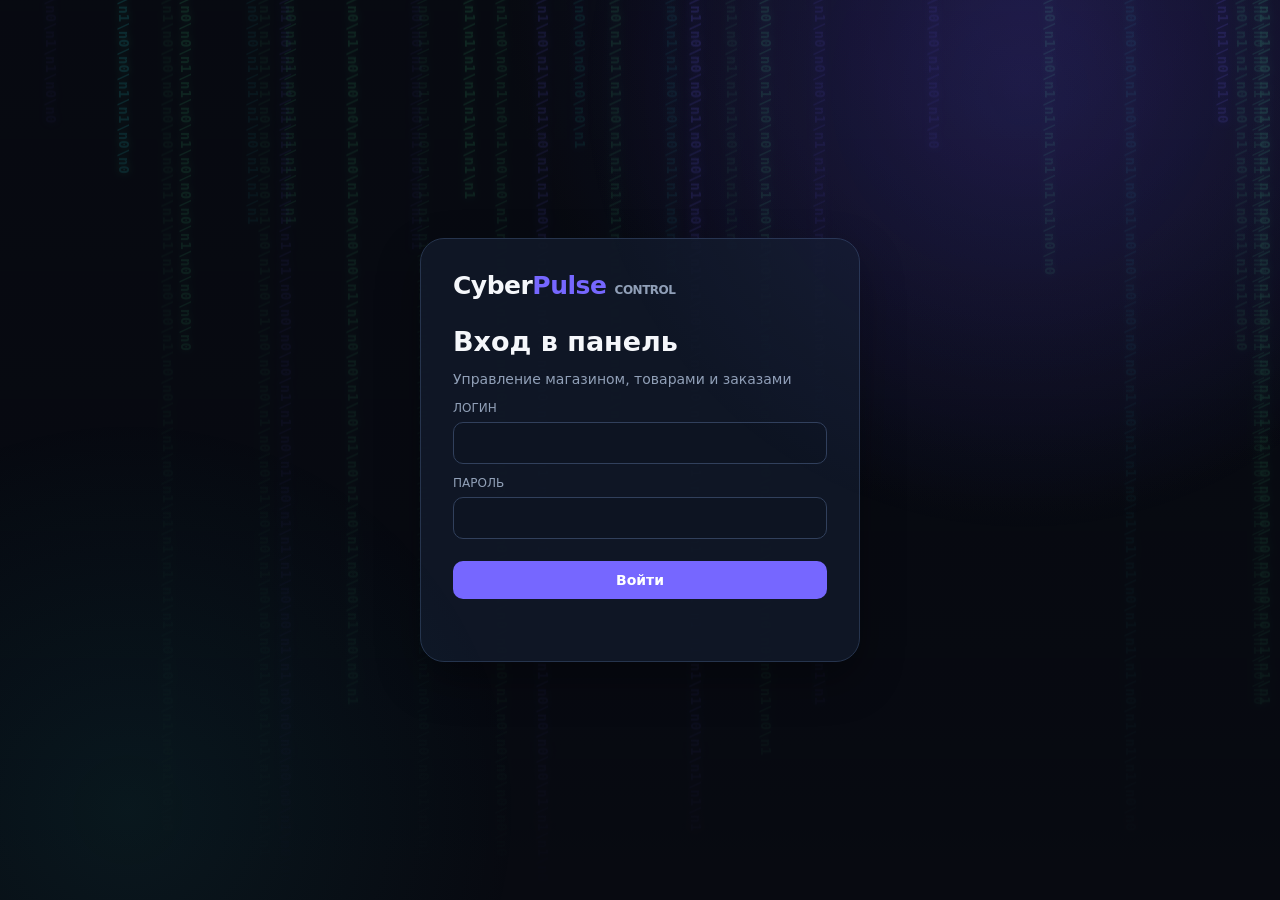
==== commit 9496b515: "Fix admin panel login script syntax" ====
--- a/admin.html
+++ b/admin.html
@@ -40,16 +40,7 @@
 function orderItems(value){let list=[];try{list=Array.isArray(value)?value:JSON.parse(value||'[]')}catch{list=[]}return Array.isArray(list)&&list.length?'<ul class="order-items">'+list.map(i=>'<li><b>'+esc(i.name||'Товар')+'</b><span>'+Number(i.quantity||1)+' × $'+Number(i.price_usd||0).toFixed(2)+'</span></li>').join('')+'</ul>':'<span class="muted">Состав не указан</span>'}
 function renderOrders(){let q=$('orderSearch').value.toLowerCase(),s=$('orderStatus').value,a=orders.filter(x=>(!q||[x.id,x.order_number,x.customer_name,x.customer_email].join(' ').toLowerCase().includes(q))&&(!s||x.status===s));const labels={new:'Новый',confirmed:'Подтверждён',paid:'Оплачен',shipped:'Отправлен',completed:'Завершён',cancelled:'Отменён'};$('ordersTable').innerHTML=a.length?'<div class="table-wrap"><table class="table"><thead><tr><th>Заказ</th><th>Клиент</th><th>Товары</th><th>Сумма</th><th>Статус</th></tr></thead><tbody>'+a.map(x=>'<tr class="order-row" data-id="'+x.id+'"><td><b>'+(x.order_number||'CP-'+String(x.id).padStart(6,'0'))+'</b><div class="muted">'+new Date(x.created_at).toLocaleString('ru-RU')+'</div></td><td>'+esc(x.customer_name)+'<div class="muted">'+esc(x.customer_email)+'</div></td><td>'+orderItems(x.items)+'</td><td><b>$'+Number(x.total_usd||0).toFixed(2)+'</b></td><td><select class="status" data-id="'+x.id+'">'+Object.entries(labels).map(([v,label])=>'<option value="'+v+'" '+(x.status===v?'selected':'')+'>'+label+'</option>').join('')+'</select></td></tr>').join('')+'</tbody></table></div>':'<div class="empty">Заказов пока нет</div>'}
 function renderAnalytics(){const clicks=JSON.parse(localStorage.getItem('cyberpulse-clicks')||'{}');const ranked=items.map(x=>({x,n:Number(clicks[x.id]||0)})).sort((a,b)=>b.n-a.n).slice(0,8);$('topProducts').innerHTML=ranked.length?ranked.map(({x,n})=>'<div style="margin:14px 0"><div style="display:flex;justify-content:space-between"><b>'+esc(x.name)+'</b><span class="muted">'+n+' кликов</span></div><div class="bar"><i style="width:'+Math.min(100,n?Math.max(8,n/Math.max(1,ranked[0].n)*100):0)+'%"></i></div></div>').join(''):'<div class="empty">Нет данных</div>'}
-async function loadAll(){try{const p=await api('/api/products');items=p.products||[];populate();renderProducts();renderAnalytics();$('mLowStock').textContent=items.filter(x=>Number(x.stock||0)<=2).length;const a=await api('/api/analytics');const z=a.analytics||{};$('mProducts').textContent=z.products??items.length;$('mOrders').textContent=z.orders??0;$('mRevenue').textContent='$'+Number(z.revenue||0).toFixed(2);$('mRecent').textContent=z.recent_orders??0;const o=await api('/api/orders');orders=o.orders||[];const avg=orders.length?orders.reduce((sum,x)=>sum+Number(x.total_usd||0),0)/orders.length:0;$('mAverage').textContent='$'+avg.toFixed(2);try{const l=await api('/api/audit');$('auditTable').innerHTML=(l.audit||[]).map(x=>'<div class="notice" style="margin:8px 0"><b>'+esc(x.action)+'</b> · '+esc(x.entity||'system')+' · '+new Date(x.created_at).toLocaleString('ru-RU')+'<div class="muted">'+esc(x.details||'')+'</div></div>').join('')||'<div class="empty">Журнал пока пуст</div>'}}catch{}}catch(x){setMsg('formMessage',x.message)}}
-$('loginForm').onsubmit=login;$('logout').onclick=()=>{sessionStorage.removeItem('cp_token');location.reload()};$('refresh').onclick=loadAll;$('refreshAudit').onclick=loadAll;$('newProduct').onclick=resetForm;$('compatDevice').onchange=syncCompat;$('search').oninput=renderProducts;$('filterCategory').onchange=renderProducts;$('stockFilter').onchange=renderProducts;$('sort').onchange=renderProducts;$('orderSearch').oninput=renderOrders;$('exportOrders').onclick=()=>{const head=['Номер','Дата','Клиент','Email','Телефон','Статус','Сумма'];const rows=orders.map(x=>[x.order_number||'CP-'+String(x.id).padStart(6,'0'),new Date(x.created_at).toLocaleString('ru-RU'),x.customer_name,x.customer_email,x.customer_phone||'',x.status,Number(x.total_usd||0).toFixed(2)]);const csv=[head,...rows].map(row=>row.map(v=>'"'+String(v).replaceAll('"','""')+'"').join(';')).join('\n');const blob=new Blob(['\\ufeff'+csv],{type:'text/csv;charset=utf-8'});const a=document.createElement('a');a.href=URL.createObjectURL(blob);a.download='cyberpulse-orders.csv';a.click();URL.revokeObjectURL(a.href)};
-$('orderStatus').onchange=renderOrders;$('mobileMenu').onclick=()=>$('sidebar').classList.toggle('open');document.querySelectorAll('.nav').forEach(x=>x.onclick=()=>go(x.dataset.page));document.querySelectorAll('[data-go]').forEach(x=>x.onclick=()=>go(x.dataset.go));
-$('imageFile').onchange=e=>{const f=e.target.files[0];if(!f)return;const r=new FileReader();r.onload=()=>{selectedImage=r.result;$('image').value='';$('preview').src=selectedImage;$('preview').style.display='block'};r.readAsDataURL(f)};
-$('productForm').onsubmit=async e=>{e.preventDefault();setMsg('formMessage','Сохраняю...',true);const p={name:$('name').value.trim(),price_usd:Number($('price').value||0),discount_percent:Number($('discount').value||0),stock:Number($('stock').value||0),category:$('newCategory').value.trim()||$('category').value||'devices',image_url:selectedImage||$('image').value.trim(),description:$('description').value.trim()};try{await api(editing?'/api/products/'+editing.id:'/api/products',{method:editing?'PATCH':'POST',body:JSON.stringify(p)});setMsg('formMessage','Товар сохранён',true);resetForm();await loadAll();go('products')}catch(x){setMsg('formMessage',x.message)}};
-$('productsTable').onclick=async e=>{const edit=e.target.closest('.edit'),del=e.target.closest('.del');if(edit){const p=items.find(x=>Number(x.id)===Number(edit.dataset.id));if(p)fillForm(p)}if(del){const p=items.find(x=>Number(x.id)===Number(del.dataset.id));if(p&&confirm('Удалить товар «'+p.name+'»?')){await api('/api/products/'+p.id,{method:'DELETE'});await loadAll()}}};
-$('saveCompat').onclick=async()=>{const p=items.find(x=>Number(x.id)===Number($('compatDevice').value));if(!p)return;try{const related_products=Array.from($('compatItems').querySelectorAll('input[type=checkbox]:checked')).map(x=>Number(x.value));await api('/api/products/'+p.id,{method:'PATCH',body:JSON.stringify({related_products})});p.related_products=related_products;syncCompat();setMsg('compatMessage','Связи сохранены',true)}catch(x){setMsg('compatMessage',x.message)}};
-$('clearCompat').onclick=()=>{Array.from($('compatItems').options).forEach(x=>x.selected=false);};
-if(token){showApp();loadAll()}
-})();</script><div class="binary-rain" aria-hidden="true"></div><script>(function(){const root=document.querySelector('.binary-rain');if(!root)return;const count=window.innerWidth<600?14:28;for(let i=0;i<count;i++){const el=document.createElement('span');el.className='binary-column';el.textContent=Array.from({length:Math.floor(18+Math.random()*34)},()=>Math.random()>.5?'1':'0').join('\\n');el.style.left=(Math.random()*100)+'%';el.style.animationDuration=(13+Math.random()*19)+'s';el.style.animationDelay=(-Math.random()*22)+'s';el.style.opacity=(.25+Math.random()*.65).toFixed(2);root.appendChild(el)}})();</script></body></html>+avg.toFixed(2);try{const l=await api('/api/audit');$('auditTable').innerHTML=(l.audit||[]).map(x=>'<div class="notice" style="margin:8px 0"><b>'+esc(x.action)+'</b> · '+esc(x.entity||'system')+' · '+new Date(x.created_at).toLocaleString('ru-RU')+'<div class="muted">'+esc(x.details||'')+'</div></div>').join('')||'<div class="empty">Журнал пока пуст</div>'}catch{}}catch(x){setMsg('formMessage',x.message)}}
+async function loadAll(){try{const p=await api('/api/products');items=p.products||[];populate();renderProducts();renderAnalytics();$('mLowStock').textContent=items.filter(x=>Number(x.stock||0)<=2).length;const a=await api('/api/analytics');const z=a.analytics||{};$('mProducts').textContent=z.products??items.length;$('mOrders').textContent=z.orders??0;$('mRevenue').textContent='$'+Number(z.revenue||0).toFixed(2);$('mRecent').textContent=z.recent_orders??0;const o=await api('/api/orders');orders=o.orders||[];const avg=orders.length?orders.reduce((sum,x)=>sum+Number(x.total_usd||0),0)/orders.length:0;$('mAverage').textContent='$'+avg.toFixed(2);try{const l=await api('/api/audit');$('auditTable').innerHTML=(l.audit||[]).map(x=>'<div class="notice" style="margin:8px 0"><b>'+esc(x.action)+'</b> · '+esc(x.entity||'system')+' · '+new Date(x.created_at).toLocaleString('ru-RU')+'<div class="muted">'+esc(x.details||'')+'</div></div>').join('')||'<div class="empty">Журнал пока пуст</div>'}catch(_){}renderOrders()}catch(x){setMsg('formMessage',x.message)}}
 $('loginForm').onsubmit=login;$('logout').onclick=()=>{sessionStorage.removeItem('cp_token');location.reload()};$('refresh').onclick=loadAll;$('refreshAudit').onclick=loadAll;$('newProduct').onclick=resetForm;$('compatDevice').onchange=syncCompat;$('search').oninput=renderProducts;$('filterCategory').onchange=renderProducts;$('stockFilter').onchange=renderProducts;$('sort').onchange=renderProducts;$('orderSearch').oninput=renderOrders;$('exportOrders').onclick=()=>{const head=['Номер','Дата','Клиент','Email','Телефон','Статус','Сумма'];const rows=orders.map(x=>[x.order_number||'CP-'+String(x.id).padStart(6,'0'),new Date(x.created_at).toLocaleString('ru-RU'),x.customer_name,x.customer_email,x.customer_phone||'',x.status,Number(x.total_usd||0).toFixed(2)]);const csv=[head,...rows].map(row=>row.map(v=>'"'+String(v).replaceAll('"','""')+'"').join(';')).join('\n');const blob=new Blob(['\\ufeff'+csv],{type:'text/csv;charset=utf-8'});const a=document.createElement('a');a.href=URL.createObjectURL(blob);a.download='cyberpulse-orders.csv';a.click();URL.revokeObjectURL(a.href)};
 $('orderStatus').onchange=renderOrders;$('mobileMenu').onclick=()=>$('sidebar').classList.toggle('open');document.querySelectorAll('.nav').forEach(x=>x.onclick=()=>go(x.dataset.page));document.querySelectorAll('[data-go]').forEach(x=>x.onclick=()=>go(x.dataset.go));
 $('imageFile').onchange=e=>{const f=e.target.files[0];if(!f)return;const r=new FileReader();r.onload=()=>{selectedImage=r.result;$('image').value='';$('preview').src=selectedImage;$('preview').style.display='block'};r.readAsDataURL(f)};
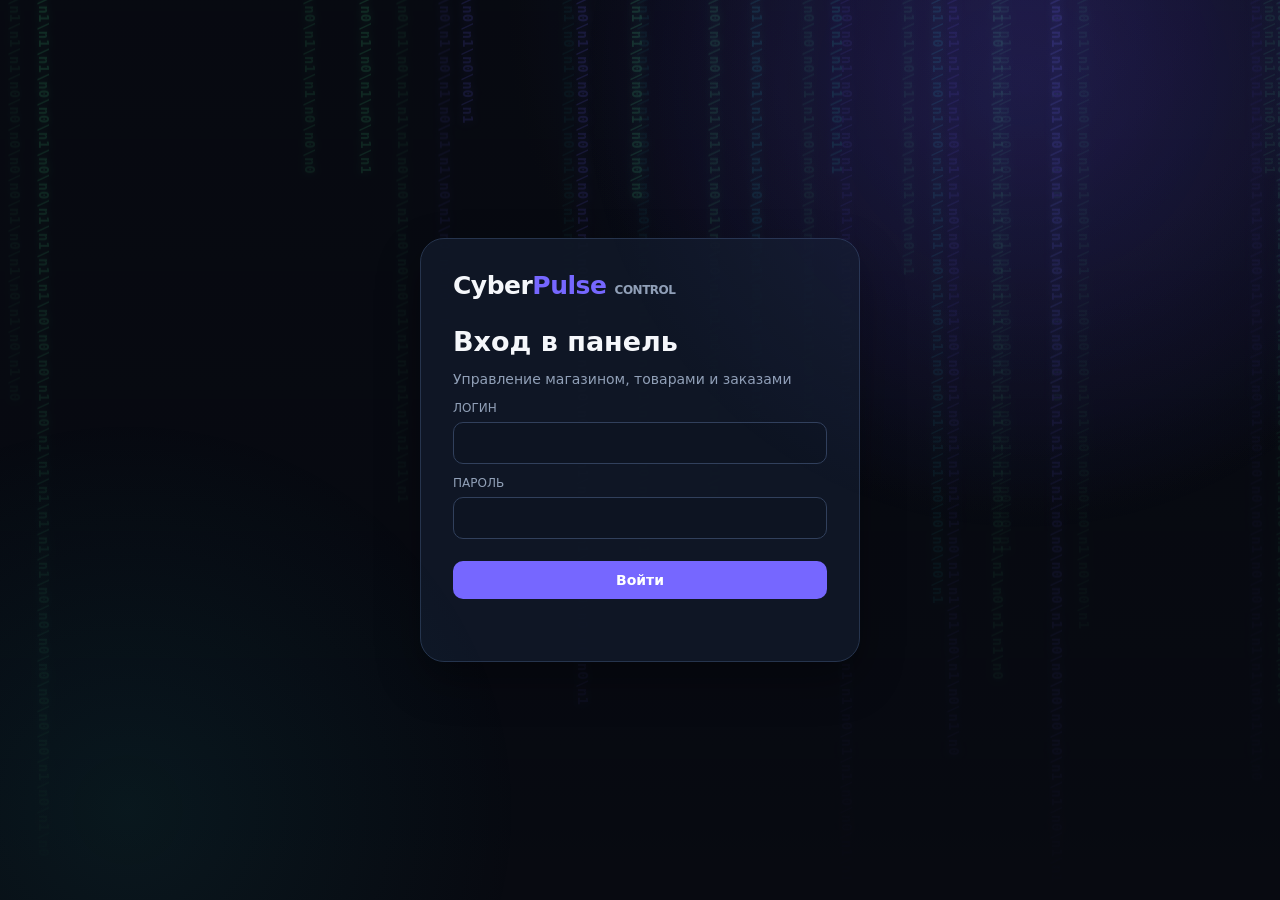
==== commit 23200b70: "Handle expired admin sessions gracefully" ====
--- a/admin.html
+++ b/admin.html
@@ -28,7 +28,7 @@
 <script>
 (()=>{const SESSION_IDLE_LIMIT=30*60*1000;let lastActivity=Date.now();['click','keydown','mousemove','touchstart'].forEach(e=>document.addEventListener(e,()=>{lastActivity=Date.now()},{passive:true}));setInterval(()=>{if(token&&Date.now()-lastActivity>SESSION_IDLE_LIMIT){sessionStorage.removeItem('cp_token');location.reload()}},60000);const API='https://cyberpulse-api-production.up.railway.app';let token=sessionStorage.getItem('cp_token')||'',items=[],orders=[],editing=null,selectedImage='';const $=id=>document.getElementById(id),esc=x=>String(x??'').replace(/[&<>"']/g,c=>({'&':'&amp;','<':'&lt;','>':'&gt;','"':'&quot;',"'":'&#39;'}[c]));
 function setMsg(id,t,ok=false){const e=$(id);if(e){e.textContent=t;e.style.color=ok?'var(--green)':'var(--red)'}}
-async function api(path,opt={}){const r=await fetch(API+path,{credentials:'include',...opt,headers:{'Content-Type':'application/json',...(opt.headers||{}),...(token?{Authorization:'Bearer '+token}:{})}});const d=await r.json().catch(()=>({}));if(!r.ok)throw Error(d.error||'Ошибка сервера');return d}
+async function api(path,opt={}){const r=await fetch(API+path,{credentials:'include',...opt,headers:{'Content-Type':'application/json',...(opt.headers||{}),...(token?{Authorization:'Bearer '+token}:{})}});const d=await r.json().catch(()=>({}));if(r.status===401){sessionStorage.removeItem('cp_token');token='';$('app').classList.add('hidden');$('loginView').classList.remove('hidden');setMsg('loginError','Сессия истекла. Войдите снова.');throw Error('Сессия истекла')}if(!r.ok)throw Error(d.error||'Ошибка сервера');return d}
 async function login(e){e.preventDefault();setMsg('loginError','');try{const d=await api('/api/login',{method:'POST',body:JSON.stringify({login:$('login').value.trim(),password:$('password').value})});token=d.token;sessionStorage.setItem('cp_token',token);showApp();await loadAll()}catch(x){setMsg('loginError',x.message)}}
 function showApp(){$('loginView').classList.add('hidden');$('app').classList.remove('hidden')}
 function go(page){document.querySelectorAll('.section').forEach(x=>x.classList.toggle('active',x.id===page));document.querySelectorAll('.nav').forEach(x=>x.classList.toggle('active',x.dataset.page===page));const titles={dashboard:['Обзор','Состояние магазина и ключевые показатели'],products:['Товары','Каталог, цены, остатки и редактирование'],editor:['Добавить товар','Создание товара с фото и описанием'],compatibility:['Совместимость','Модули, прошивки и аксессуары для устройств'],orders:['Заказы','Покупатели, состав заказа и статусы'],audit:['Журнал действий','История изменений в панели'],settings:['Настройки','Параметры магазина']};$('pageTitle').textContent=titles[page][0];$('pageSubtitle').textContent=titles[page][1];$('sidebar').classList.remove('open')}
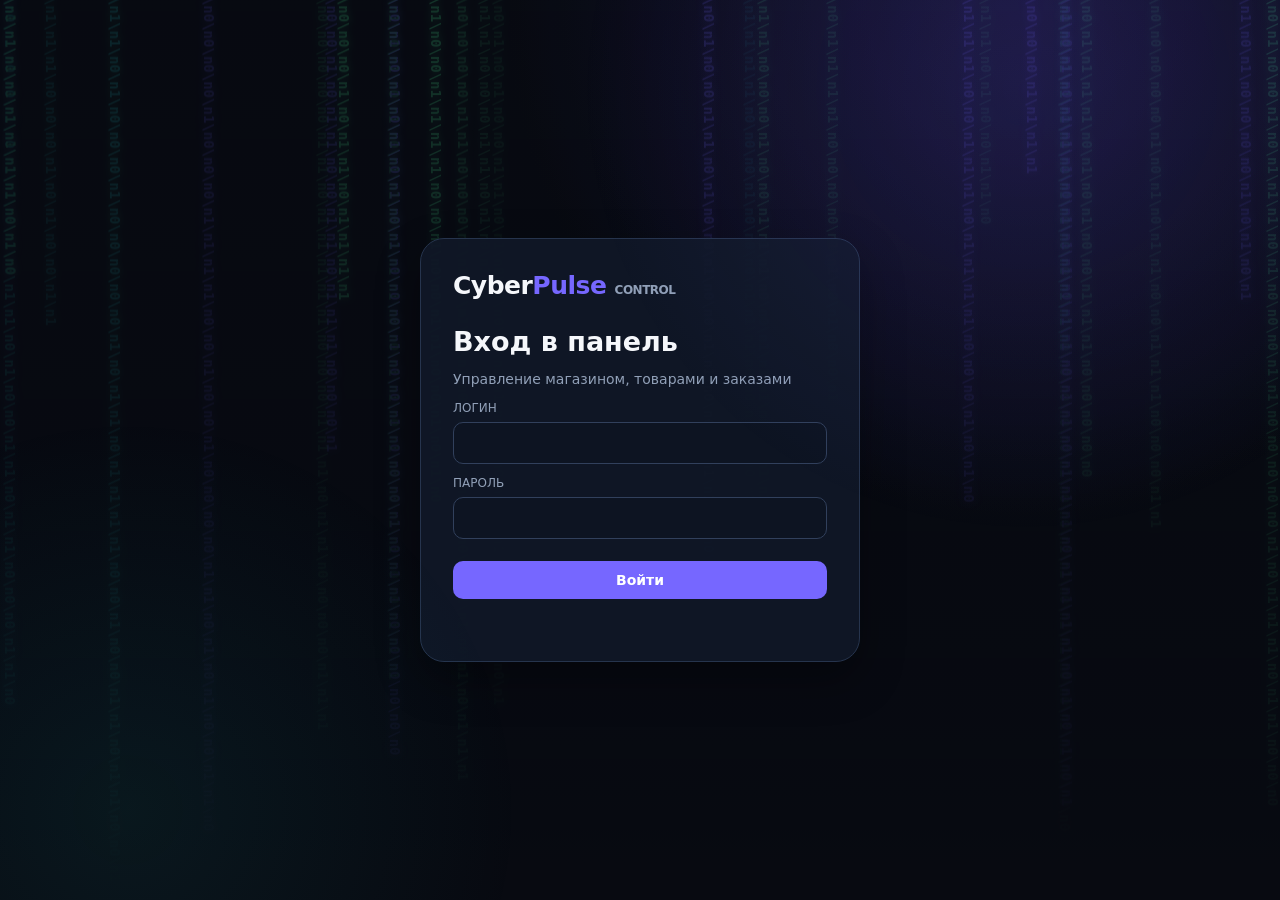
==== commit 0a675996: "Improve responsive admin panel layout" ====
--- a/admin.html
+++ b/admin.html
@@ -7,7 +7,7 @@
 .app{display:flex;min-height:100vh}.sidebar{width:250px;background:#0c121e;border-right:1px solid var(--line);padding:22px 14px;position:fixed;inset:0 auto 0 0;z-index:10}.side-brand{padding:5px 12px 25px}.side-nav{display:grid;gap:6px}.nav{width:100%;text-align:left;padding:12px 14px;border-radius:10px;background:transparent;color:#aab6c9}.nav:hover,.nav.active{background:#25214d;color:#fff}.nav small{display:block;color:#71809a;margin-top:2px}.side-bottom{position:absolute;bottom:20px;left:14px;right:14px}.content{margin-left:250px;width:calc(100% - 250px);padding:28px;max-width:1600px}.topbar{display:flex;justify-content:space-between;align-items:center;gap:15px;margin-bottom:25px}.topbar h1{margin:0;font-size:28px}.topbar p{margin:5px 0 0;color:var(--muted)}.section{display:none}.section.active{display:block}.cards{display:grid;grid-template-columns:repeat(4,1fr);gap:14px}.stat{background:linear-gradient(145deg,#172136,#111827);border:1px solid var(--line);border-radius:16px;padding:18px}.stat .label{color:var(--muted)}.stat strong{display:block;font-size:29px;margin-top:8px}.stat .accent{color:var(--brand)}.layout{display:grid;grid-template-columns:1.4fr 1fr;gap:16px;margin-top:16px}.card{background:#111827dd;border:1px solid var(--line);border-radius:16px;padding:20px;box-shadow:0 10px 30px #0002}.card h2{font-size:18px;margin:0 0 16px}.toolbar{display:flex;gap:10px;align-items:center;flex-wrap:wrap;margin-bottom:16px}.toolbar input{max-width:310px}.toolbar select{width:auto}.toolbar .grow{flex:1}.table-wrap{overflow:auto}.table{width:100%;border-collapse:collapse;min-width:650px}.table th,.table td{text-align:left;padding:13px 10px;border-bottom:1px solid #25334b;vertical-align:middle}.table th{font-size:11px;color:var(--muted);text-transform:uppercase;letter-spacing:.06em}.product-mini{display:flex;gap:11px;align-items:center}.product-mini img{width:45px;height:45px;object-fit:cover;border-radius:9px;background:#0c121e}.pill{display:inline-flex;padding:4px 9px;border-radius:20px;background:#273653;color:#b9c8e3;font-size:12px}.pill.green{background:#164c3b;color:#8de4bd}.pill.red{background:#54263a;color:#ff9aaa}.actions{display:flex;gap:7px;flex-wrap:wrap}.form-grid{display:grid;grid-template-columns:repeat(2,1fr);gap:14px}.form-grid .wide{grid-column:1/-1}.drop{border:1px dashed #53627f;border-radius:12px;padding:14px;color:var(--muted)}.drop img{display:block;max-width:150px;max-height:100px;margin-top:10px;border-radius:8px}.multi{min-height:190px}.notice{padding:12px;border-radius:10px;background:#1d2a42;color:#b9c8e3;margin:12px 0}.message{min-height:22px;margin-top:10px}.bar{height:9px;background:#202e45;border-radius:10px;overflow:hidden}.bar i{display:block;height:100%;background:linear-gradient(90deg,var(--brand),#45d6a0);border-radius:inherit}.empty{text-align:center;color:var(--muted);padding:30px}.mobile-menu{display:none}
 @media(max-width:1050px){.cards{grid-template-columns:repeat(2,1fr)}.layout{grid-template-columns:1fr}}
 @media(max-width:700px){.sidebar{transform:translateX(-100%);transition:.2s}.sidebar.open{transform:none}.content{margin:0;width:100%;padding:16px}.mobile-menu{display:block}.topbar{align-items:flex-start}.topbar h1{font-size:22px}.cards{grid-template-columns:1fr 1fr}.form-grid{grid-template-columns:1fr}.form-grid .wide{grid-column:auto}.card{padding:15px}.toolbar input{max-width:none;flex:1}.side-bottom{position:static;margin-top:20px}}
-.compat-checklist{display:grid;gap:8px;max-height:280px;overflow:auto;padding:10px;border:1px solid rgba(255,255,255,.12);border-radius:12px;background:#0d1220}.compat-option{display:flex;gap:10px;align-items:center;padding:10px;border-radius:8px;cursor:pointer;color:#dbe5f5}.compat-option:hover{background:rgba(108,99,255,.14)}.compat-option input{width:17px;height:17px;accent-color:#6c63ff}@keyframes cpPulse{0%,100%{box-shadow:0 0 0 rgba(108,99,255,0)}50%{box-shadow:0 0 28px rgba(108,99,255,.16)}}body:before{content:'';position:fixed;inset:0;pointer-events:none;background:radial-gradient(circle at 80% 10%,rgba(108,99,255,.12),transparent 34%),radial-gradient(circle at 10% 90%,rgba(38,208,206,.07),transparent 28%);animation:cpPulse 6s ease-in-out infinite}.card{transition:transform .25s ease,box-shadow .25s ease}.card:hover{transform:translateY(-2px);box-shadow:0 14px 34px rgba(0,0,0,.22)} .order-items{margin:0;padding:0;list-style:none;min-width:210px}.order-items li{display:flex;justify-content:space-between;gap:12px;padding:4px 0;border-bottom:1px solid var(--line)}.order-items li:last-child{border-bottom:0}.order-items span{white-space:nowrap;color:var(--muted)}@media(max-width:720px){.order-items{min-width:150px}.table{font-size:12px}.table-wrap{overflow-x:auto}}\n .stock{margin-top:5px;color:var(--green);font-size:12px}.stock-low{color:var(--red);font-weight:700}@media(max-width:720px){.table-wrap{overflow-x:auto}}\n</style><style id="cyberpulse-binary-style">.binary-rain{position:fixed;inset:0;z-index:-1;overflow:hidden;pointer-events:none;opacity:.22;background:#070910}.binary-column{position:absolute;top:-35vh;color:#4dff9b;font:600 14px/1.45 ui-monospace,SFMono-Regular,Consolas,monospace;white-space:pre;writing-mode:vertical-rl;text-shadow:0 0 8px rgba(77,255,155,.75);animation:binaryFall linear infinite;will-change:transform}.binary-column:nth-child(3n){color:#6c63ff;text-shadow:0 0 8px rgba(108,99,255,.7)}.binary-column:nth-child(5n){color:#25d9d0}.binary-rain:after{content:"";position:absolute;inset:0;background:linear-gradient(180deg,rgba(7,9,16,.1),rgba(7,9,16,.72) 80%,#0a0a0f)}@keyframes binaryFall{from{transform:translateY(-20vh)}to{transform:translateY(145vh)}}@media(prefers-reduced-motion:reduce){.binary-column{animation:none;top:10vh;opacity:.08}}@media(max-width:600px){.binary-column{font-size:10px;opacity:.55}}</style></head><body>
+.compat-checklist{display:grid;gap:8px;max-height:280px;overflow:auto;padding:10px;border:1px solid rgba(255,255,255,.12);border-radius:12px;background:#0d1220}.compat-option{display:flex;gap:10px;align-items:center;padding:10px;border-radius:8px;cursor:pointer;color:#dbe5f5}.compat-option:hover{background:rgba(108,99,255,.14)}.compat-option input{width:17px;height:17px;accent-color:#6c63ff}@keyframes cpPulse{0%,100%{box-shadow:0 0 0 rgba(108,99,255,0)}50%{box-shadow:0 0 28px rgba(108,99,255,.16)}}body:before{content:'';position:fixed;inset:0;pointer-events:none;background:radial-gradient(circle at 80% 10%,rgba(108,99,255,.12),transparent 34%),radial-gradient(circle at 10% 90%,rgba(38,208,206,.07),transparent 28%);animation:cpPulse 6s ease-in-out infinite}.card{transition:transform .25s ease,box-shadow .25s ease}.card:hover{transform:translateY(-2px);box-shadow:0 14px 34px rgba(0,0,0,.22)} .order-items{margin:0;padding:0;list-style:none;min-width:210px}.order-items li{display:flex;justify-content:space-between;gap:12px;padding:4px 0;border-bottom:1px solid var(--line)}.order-items li:last-child{border-bottom:0}.order-items span{white-space:nowrap;color:var(--muted)}@media(max-width:720px){.order-items{min-width:150px}.table{font-size:12px}.table-wrap{overflow-x:auto}}\n .stock{margin-top:5px;color:var(--green);font-size:12px}.stock-low{color:var(--red);font-weight:700}@media(max-width:720px){.table-wrap{overflow-x:auto}}\n</style><style id="cyberpulse-binary-style">.binary-rain{position:fixed;inset:0;z-index:-1;overflow:hidden;pointer-events:none;opacity:.22;background:#070910}.binary-column{position:absolute;top:-35vh;color:#4dff9b;font:600 14px/1.45 ui-monospace,SFMono-Regular,Consolas,monospace;white-space:pre;writing-mode:vertical-rl;text-shadow:0 0 8px rgba(77,255,155,.75);animation:binaryFall linear infinite;will-change:transform}.binary-column:nth-child(3n){color:#6c63ff;text-shadow:0 0 8px rgba(108,99,255,.7)}.binary-column:nth-child(5n){color:#25d9d0}.binary-rain:after{content:"";position:absolute;inset:0;background:linear-gradient(180deg,rgba(7,9,16,.1),rgba(7,9,16,.72) 80%,#0a0a0f)}@keyframes binaryFall{from{transform:translateY(-20vh)}to{transform:translateY(145vh)}}@media(prefers-reduced-motion:reduce){.binary-column{animation:none;top:10vh;opacity:.08}}@media(max-width:600px){.binary-column{font-size:10px;opacity:.55}}</style><style id="responsive-admin-overrides">@media (max-width:760px){.sidebar{width:100%;position:relative;min-height:auto}.sidebar nav{display:grid;grid-template-columns:1fr 1fr}.sidebar button{min-height:52px}.main,.content,.page-content{padding:12px!important}.table-wrap,.table-container{overflow-x:auto}.products-table,.orders-table{min-width:720px}.modal{width:calc(100vw - 24px)!important;max-width:none}.form-grid{grid-template-columns:1fr!important}.stats-grid{grid-template-columns:1fr 1fr!important}} </style></head><body>
 <div id="loginView" class="login"><div class="login-card"><div class="brand">Cyber<span>Pulse</span> <span style="font-size:12px;color:var(--muted)">CONTROL</span></div><h1>Вход в панель</h1><p class="muted">Управление магазином, товарами и заказами</p><form id="loginForm"><div class="field"><label>ЛОГИН</label><input id="login" autocomplete="username" required></div><div class="field"><label>ПАРОЛЬ</label><input id="password" type="password" autocomplete="current-password" required></div><button class="btn" style="width:100%;margin-top:10px">Войти</button><div id="loginError" class="error"></div></form></div></div>
 <div id="app" class="app hidden"><aside id="sidebar" class="sidebar"><div class="side-brand"><div class="brand">Cyber<span>Pulse</span></div><small class="muted">Центр управления</small></div><nav class="side-nav">
 <button class="nav active" data-page="dashboard">Обзор<small>Аналитика магазина</small></button>
